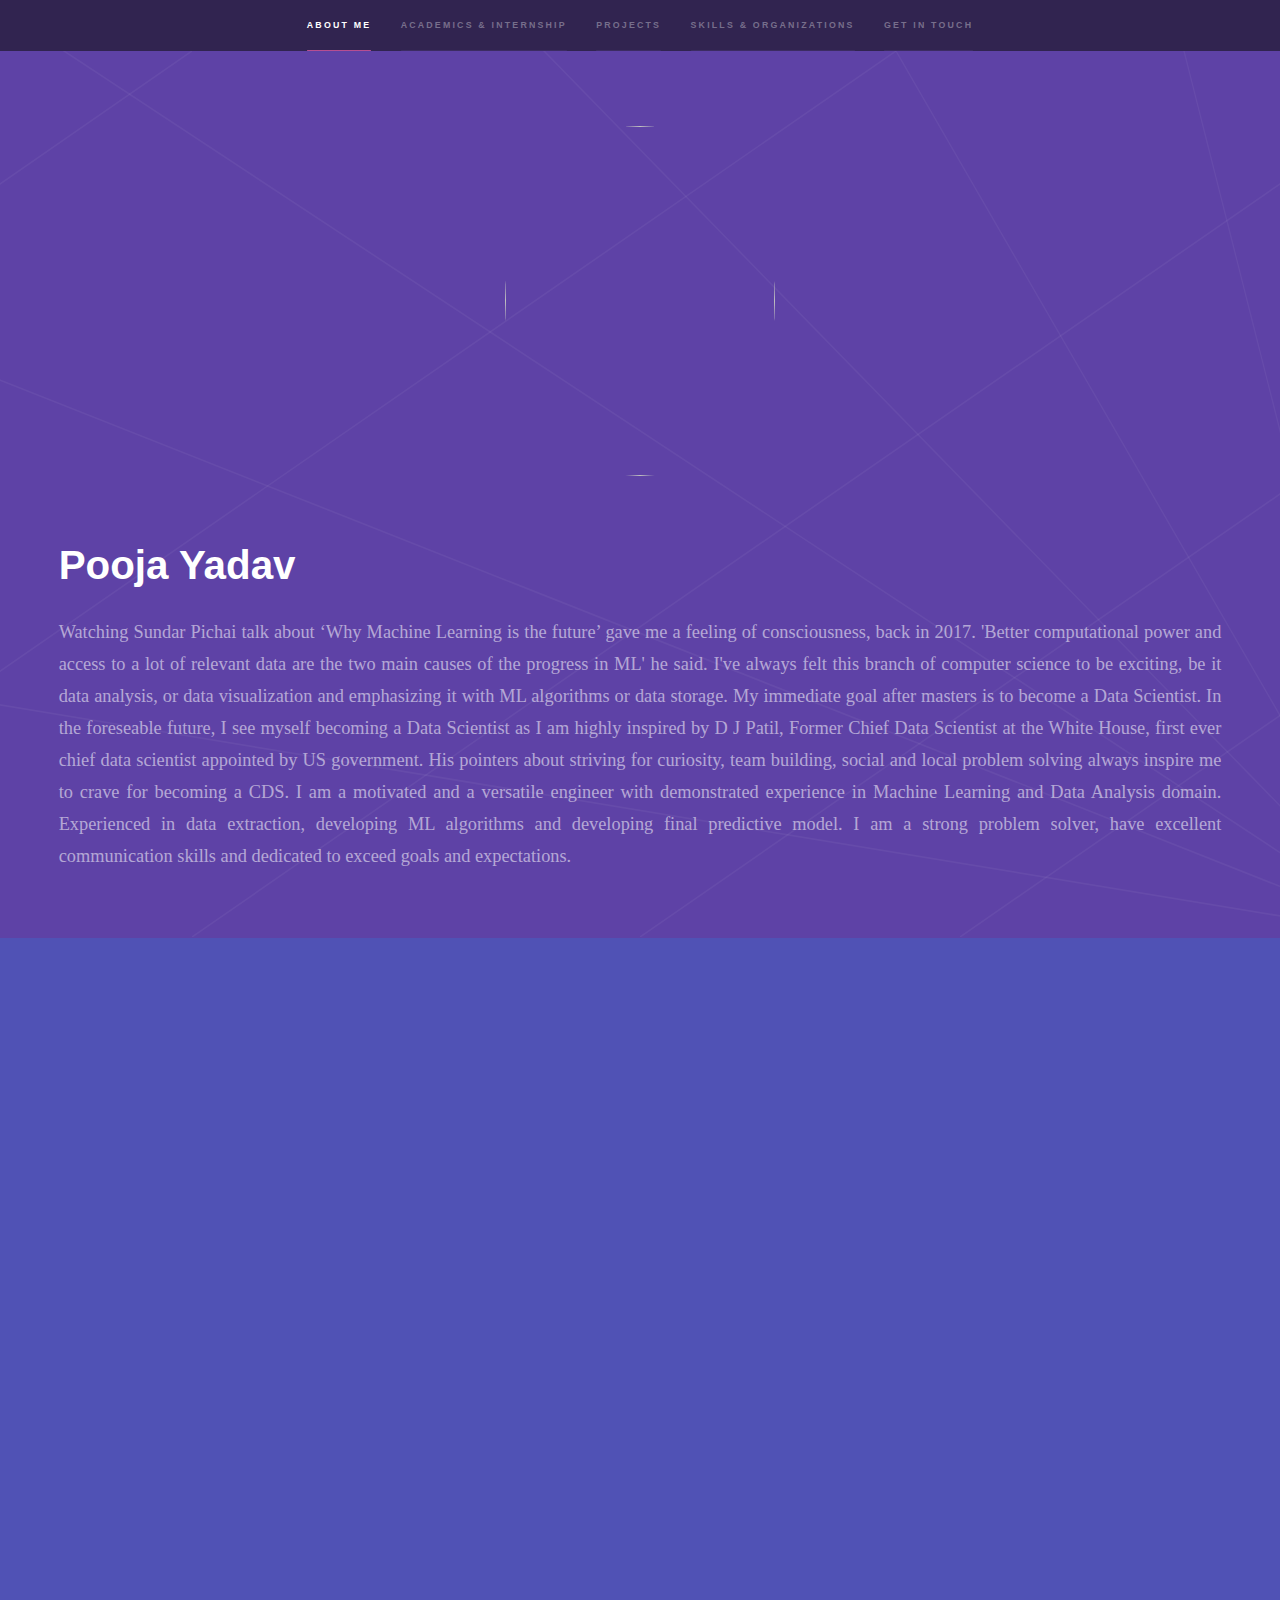
==== index.html @ a67efc8e "Google cloud addition" ====
<!DOCTYPE HTML>
<!--
	Hyperspace by HTML5 UP
	html5up.net | @ajlkn
	Free for personal and commercial use under the CCA 3.0 license (html5up.net/license)
-->
<html>
	<head>
		<title>Pooja Yadav</title>
		<meta charset="utf-8" />
		<meta name="viewport" content="width=device-width, initial-scale=1, user-scalable=no" />
		<link rel="stylesheet" href="assets/css/main.css" />
		<noscript><link rel="stylesheet" href="assets/css/noscript.css" /></noscript>
	</head>
	<body class="is-preload">

		<!-- Sidebar -->
			<section id="sidebar">
				<div class="inner">
					<nav>
						<ul>
							<li><a href="#intro">About Me</a></li>
							<li><a href="#one">Academics & Internship</a></li>
							<li><a href="#two">Projects</a></li>
							<li><a href="#three">Skills & Organizations</a></li>
							<li><a href="#four">Get in touch</a></li>
						</ul>
					</nav>
				</div>
			</section>

		<!-- Wrapper -->
			<div id="wrapper">

				<!-- Intro -->
					<section id="intro" class="wrapper style1 fullscreen fade-up">
						<IMG class="displayed" src="images/profile1.jpg" height="350" width="270">
						<div class="inner">
							<h1>Pooja Yadav</h1>
							<p style = "font-family:Times New Roman" align = "justify"> Watching Sundar Pichai talk about ‘Why Machine Learning is the future’ gave me a feeling of consciousness, back in 2017. 
								'Better computational power and access to a lot of relevant data are the two main causes of the progress in ML' he said.
								I've always felt this branch of computer science to be exciting, be it data analysis, or data visualization and emphasizing it with ML algorithms 
								or data storage. My immediate goal after masters is to become a Data Scientist. In the foreseable future, I see myself becoming a Data Scientist 
								as I am highly inspired by D J Patil, Former Chief Data Scientist at the White House, first ever chief data scientist appointed by US government. 
								His pointers about striving for curiosity, team building, social and local problem solving always inspire me to crave for becoming a CDS. 
								I am a motivated and a versatile engineer with demonstrated experience in Machine Learning and Data Analysis domain. 
								Experienced in data extraction, developing ML algorithms and developing final predictive model. 
								I am a strong problem solver, have excellent communication skills and dedicated to exceed goals and expectations. 
							</p>
						</div>
					</section>

				<!-- One -->
					<section id="one" class="wrapper style2 spotlights">
						<section>
							<!-- <a href="#" class="image"><img src="images/pic01.jpg" alt="" data-position="center center" /></a> -->
							<div class="content">
								<div class="inner">
									<h2>Academics</h2>
									<p>Academics not only helps us get new and better jobs but also brings out the positive potentials within us.</p>
									<h3>MASTER OF SCIENCE (MS)</h3>
									<p>San Diego State University, Computer Science<br>
									Aug 2023</p>
									<h4><u>Courses</u></h4>
									<p> Advanced Algorithms (CS-660), Machine Learning (CS-549), Big Data Analytics (CS-649) 
										Principles and Techniques of Data Science (CS-577), Advanced Object Oriented Programming (CS-635),
										Research (CS-797)
									</p>
									<h3>BACHELOR OF ENGINEERING (BE)</h3>
									<p>University of Mumbai, Computer Engineering<br>
										June 2019<br>
										</p>
										<h4><u>Courses</u></h4>
										<p> Data Structures & Algorithms, Operations Research, Data Mining and Warehousing, 
											Image Processing, Computer Organization & Architecture, Object Oriented Programming,
											Computer Graphics, Theory of computer Science, Database Management System, 
											Software Engineering, Computer Networks, Design and Analysis Algorithm 
										</p>
								</div>
							</div>
						</section>
						<section>
							<!-- <a href="#" class="image"><img src="images/pic02.jpg" alt="" data-position="top center" /></a> -->
							<div class="content">
								<div class="inner">
									<h2>Internships</h2>
									<p>Internships give the first hand exposure working in the real world. It allows us to implement skill, knowlegde and
										the theoretical practice learnt before. I beleive that it is a learning curve with little experience of the professional world.
										</p>
									<ul class="actions">
										<li><a href="generic.html" class="button">Learn more</a></li>
									</ul>
								</div>
							</div>
						</section>
						
					</section>

				<!-- Two -->
					<section id="two" class="wrapper style3 fade-up">
						<div class="inner">
							<h2>Projects</h2>
							<p>I am of the opinion that hands on coding or projects are the basic literacy in the digital world.
								It is really important for a programmer to understand and be able to work with the technology around him or her.
								I have been coding since my engineering and below are a few examples to demonstrate my knowlegde, creativity, math and confidence.
							</p>
							<div class="features">
								<section>
									<!-- <span class="icon solid major fa-code"></span> -->
									<h3>Ethio Hydro</h3>
									<p align = "justify">Developed a web application to analyse and monitor 67 million rows of rain and temperature Time Series geospatial data.
										Implemented parallel processing to speed up the data manipulation and cleaning process by 80%. Extracted location and visualized geospatial data.  
										Created bi-directional communication on a folium map using haversine distance to cut down the latitude-longitude search time by 20% and 
										deployed the application with docker container.
										Technologies used: Streamlit, Python, Pandas, NumPy, geoPy, AWS, Swifter, Pandarallel, Plotly, Altair Charts, and Folium
									</p>
									<ul class="actions">
										<li><a href="https://github.com/pooja97/ethio_hydro" class="button scrolly">Learn more</a></li>
									</ul>
									</section>
								
								<section>
									<!-- <span class="icon solid major fa-cog"></span> -->
									<h3>New York City Airbnb Rent prediction</h3>
									<p align = "justify">Worked with Airbnb historical data from Kaggle to predict it's rent in the NewYork city using Multiple Linear Regression with an accuracy of 55%,
										performed Exploratory Data Analysis using Pandas, NumPy, and Seaborn. Applied XGBoost to improve the model accuracy from 55% to 85% 
										Encoded different categorical data using one-hot encoding and treated missing values using mean imputation
										</p>
									<ul class="actions">
										<li><a href="https://github.com/pooja97/Airbnb" class="button scrolly">Learn more</a></li>
									</ul>
								</section>
								
								<section>
									<!-- <span class="icon solid major fa-desktop"></span> -->
									<h3>Titanic Survival Prediction</h3>
									<p align = "justify"> Explored the Titanic disaster dataset from Kaggle and applied Logistic Regression to predict the survival of the Titanic passengers
										performed Feature Selection, Exploratory Data Analysis, and mean imputation using Pandas and NumPy implemented one-hot encoding, K-fold cross-validation, and Hyperparameter Tuning improving the model accuracy from 62% to 77%
										</p>
									<ul class="actions">
										<li><a href="https://github.com/pooja97/titanic" class="button scrolly">Learn more</a></li>
									</ul>
								</section>
								<section>
									<!-- <span class="icon solid major fa-link"></span> -->
									<h3>Word Processor</h3>
									<p align = "justify">Implemented a Word Processor using Flyweight System design pattern in python3, 
									that given a unicode code point returns the Flyweight character object for the character and font</p>
									<ul class="actions">
										<li><a href="https://github.com/pooja97/Word_Processor" class="button scrolly">Learn more</a></li>
									</ul>
								</section>
								<section>
									<!-- <span class="icon major fa-gem"></span> -->
									<h3>In-Memory Database</h3>
									<p align = "justify">Explored how to implement In-Memory database in python3 using Command and Memento system design pattern which helped me understand
									   System design pattern in depth.
									</p>
									<ul class="actions">
										<li><a href="https://github.com/pooja97/in-memory-db" class="button scrolly">Learn more</a></li>
									</ul>
								</section>
								
							</div>
							<ul class="actions">
								<li><a href="https://github.com/pooja97?tab=repositories" class="button">Learn more</a></li>
							</ul>
						</div>
					</section>
				<!-- Three -->
					<section id="three" class="wrapper style2 spotlights">
						<section>
							<!-- <a href="#" class="image"><img src="images/pic02.jpg" alt="" data-position="top center" /></a> -->
							<div class="content">
								<div class="inner">
									<h2>Skills & Organizations</h2>
									<p>Skills are a important aspect of a person's career as they define your ability in your domain. In my opinion, with skills and 
										knowledge, socializing is also an important aspect. Throughout my academic career, I have joined a lot of labs and organizations 
										for improving my self confidence, public speaking and networking. Technical as well as Non- technical knowledge are important when 
										it comes to thriving in the society. Here are a few of my skills and the organizations that I have joined uptil now.
									</p>
										<ul class="actions">
										<li><a href="elements.html" class="button">Learn more</a></li>
									</ul>
								</div>
							</div>
						</section>
				<!-- Four -->
					<section id="four" class="wrapper style1 fade-up">
						<div class="inner">
							<h2>Get in touch</h2>
							<p>How about getting connected?
								<br>You can contact me anywhere on the links provided below.</br></p>
							<div class="split style1">
								
								<section>
									<ul class="contact">
										<li>
											<h3>Email</h3>
											<a href="mailto: poojayadav2124@gmail.com">poojayadav2124@gmail.com</a><br>
											<a href="mailto: pyadav5723@sdsu.edu">pyadav5723@sdsu.edu</a>
										</li>
										<li>
											<h3>Phone</h3>
											<a href="tel:+1-858-833-8979">+1(858) 833-8979</a><br>
										</li>
										<li>
											<h3>Social</h3>
											<ul class="icons">
												<li><a href="https://github.com/pooja97" class="icon brands fa-github"><span class="label">GitHub</span></a></li>
												<li><a href="https://www.instagram.com/__poooja.___/" class="icon brands fa-instagram"><span class="label">Instagram</span></a></li>
												<li><a href="https://www.linkedin.com/in/poojayadav20/" class="icon brands fa-linkedin-in"><span class="label">LinkedIn</span></a></li>
											</ul>
										</li>
									</ul>
								</section>
							</div>
						</div>
					</section>

			</div>

		<!-- Footer -->
			<footer id="footer" class="wrapper style1-alt">
				<div class="inner">
					<ul class="menu">
						<li>&copy; Pooja Yadav</li><li>2023</li>
					</ul>
				</div>
			</footer>

		<!-- Scripts -->
			<script src="assets/js/jquery.min.js"></script>
			<script src="assets/js/jquery.scrollex.min.js"></script>
			<script src="assets/js/jquery.scrolly.min.js"></script>
			<script src="assets/js/browser.min.js"></script>
			<script src="assets/js/breakpoints.min.js"></script>
			<script src="assets/js/util.js"></script>
			<script src="assets/js/main.js"></script>

	</body>
</html>
---- assets/css/main.css ----
@import url(fontawesome-all.min.css);



html, body, div, span, applet, object,
iframe, h1, h2, h3, h4, h5, h6, p, blockquote,
pre, a, abbr, acronym, address, big, cite,
code, del, dfn, em, img, ins, kbd, q, s, samp,
small, strike, strong, sub, sup, tt, var, b,
u, i, center, dl, dt, dd, ol, ul, li, fieldset,
form, label, legend, table, caption, tbody,
tfoot, thead, tr, th, td, article, aside,
canvas, details, embed, figure, figcaption,
footer, header, hgroup, menu, nav, output, ruby,
section, summary, time, mark, audio, video {
	margin: 0;
	padding: 0;
	border: 0;
	font-size: 100%;
	font: inherit;
	vertical-align: baseline;}

article, aside, details, figcaption, figure,
footer, header, hgroup, menu, nav, section {
	display: block;}

body {
	line-height: 1;
}

ol, ul {
	list-style: none;
}

blockquote, q {
	quotes: none;
}

	blockquote:before, blockquote:after, q:before, q:after {
		content: '';
		content: none;
	}

table {
	border-collapse: collapse;
	border-spacing: 0;
}

body {
	-webkit-text-size-adjust: none;
}

mark {
	background-color: transparent;
	color: inherit;
}

input::-moz-focus-inner {
	border: 0;
	padding: 0;
}

input, select, textarea {
	-moz-appearance: none;
	-webkit-appearance: none;
	-ms-appearance: none;
	appearance: none;
}

/* Basic */

	@-ms-viewport {
		width: device-width;
	}

	body {
		-ms-overflow-style: scrollbar;
	}

	@media screen and (max-width: 480px) {

		html, body {
			min-width: 320px;
		}

	}

	html {
		box-sizing: border-box;
	}

	*, *:before, *:after {
		box-sizing: inherit;
	}

	body {
		background: #312450;
	}

		body.is-preload *, body.is-preload *:before, body.is-preload *:after {
			-moz-animation: none !important;
			-webkit-animation: none !important;
			-ms-animation: none !important;
			animation: none !important;
			-moz-transition: none !important;
			-webkit-transition: none !important;
			-ms-transition: none !important;
			transition: none !important;
		}

/* Type */

	body, input, select, textarea {
		color: rgba(255, 255, 255, 0.55);
		font-family: Arial, Helvetica, sans-serif;
		font-size: 16.5pt;
		font-weight: normal;
		line-height: 1.75;
	}

		@media screen and (max-width: 1680px) {

			body, input, select, textarea {
				font-size: 12pt;
			}

		}

		@media screen and (max-width: 1280px) {

			body, input, select, textarea {
				font-size: 11pt;
			}

		}

		@media screen and (max-width: 360px) {

			body, input, select, textarea {
				font-size: 11pt;
			}

		}

	a {
		-moz-transition: color 0.2s ease, border-bottom-color 0.2s ease;
		-webkit-transition: color 0.2s ease, border-bottom-color 0.2s ease;
		-ms-transition: color 0.2s ease, border-bottom-color 0.2s ease;
		transition: color 0.2s ease, border-bottom-color 0.2s ease;
		border-bottom: dotted 1px rgba(255, 255, 255, 0.35);
		color: inherit;
		text-decoration: none;
	}

		a:hover {
			border-bottom-color: transparent;
			color: #ffffff;
		}

	strong, b {
		color: #ffffff;
		font-weight: bold;
	}

	em, i {
		font-style: italic;
	}

	p {
		margin: 0 0 2em 0;
	}

	h1, h2, h3, h4, h5, h6 {
		color: #ffffff;
		font-weight: bold;
		line-height: 1.5;
		margin: 0 0 0.5em 0;
	}

		h1 a, h2 a, h3 a, h4 a, h5 a, h6 a {
			color: inherit;
			text-decoration: none;
		}

	h1 {
		font-size: 2.75em;
	}

		h1.major {
			margin: 0 0 1.3em 0;
			position: relative;
			padding-bottom: 0.35em;
		}

			h1.major:after {
				background-image: -moz-linear-gradient(to right, #5e42a653, #b74e91);
				background-image: -webkit-linear-gradient(to right, #5e42a653, #b74e91);
				background-image: -ms-linear-gradient(to right, #5e42a653, #b74e91);
				background-image: linear-gradient(to right, #5e42a653, #b74e91);
				-moz-transition: max-width 0.2s ease;
				-webkit-transition: max-width 0.2s ease;
				-ms-transition: max-width 0.2s ease;
				transition: max-width 0.2s ease;
				border-radius: 0.2em;
				bottom: 0;
				content: '';
				height: 0.05em;
				position: absolute;
				right: 0;
				width: 100%;
			}

	h2 {
		font-size: 1.75em;
	}

	h3 {
		font-size: 1.1em;
	}

	h4 {
		font-size: 1em;
	}

	h5 {
		font-size: 0.8em;
	}

	h6 {
		font-size: 0.6em;
	}

	@media screen and (max-width: 736px) {

		h1 {
			font-size: 2em;
		}

		h2 {
			font-size: 1.25em;
		}

		h3 {
			font-size: 1em;
		}

		h4 {
			font-size: 0.8em;
		}

		h5 {
			font-size: 0.6em;
		}

		h6 {
			font-size: 0.6em;
		}

	}

	sub {
		font-size: 0.8em;
		position: relative;
		top: 0.5em;
	}

	sup {
		font-size: 0.8em;
		position: relative;
		top: -0.5em;
	}

	blockquote {
		border-left: solid 4px rgba(255, 255, 255, 0.15);
		font-style: italic;
		margin: 0 0 2em 0;
		padding: 0.5em 0 0.5em 2em;
	}

	code {
		background: rgba(255, 255, 255, 0.05);
		border-radius: 0.25em;
		border: solid 1px rgba(255, 255, 255, 0.15);
		font-family: "Courier New", monospace;
		font-size: 0.9em;
		margin: 0 0.25em;
		padding: 0.25em 0.65em;
	}

	pre {
		-webkit-overflow-scrolling: touch;
		font-family: "Courier New", monospace;
		font-size: 0.9em;
		margin: 0 0 2em 0;
	}

		pre code {
			display: block;
			line-height: 1.75em;
			padding: 1em 1.5em;
			overflow-x: auto;
		}

	hr {
		border: 0;
		border-bottom: solid 1px rgba(255, 255, 255, 0.15);
		margin: 2em 0;
	}

		hr.major {
			margin: 3em 0;
		}

	.align-left {
		text-align: left;
	}

	.align-center {
		text-align: center;
	}

	.align-right {
		text-align: right;
	}

/* Row */

	.row {
		display: flex;
		flex-wrap: wrap;
		box-sizing: border-box;
		align-items: stretch;
	}

		.row > * {
			box-sizing: border-box;
		}

		.row.gtr-uniform > * > :last-child {
			margin-bottom: 0;
		}

		.row.aln-left {
			justify-content: flex-start;
		}

		.row.aln-center {
			justify-content: center;
		}

		.row.aln-right {
			justify-content: flex-end;
		}

		.row.aln-top {
			align-items: flex-start;
		}

		.row.aln-middle {
			align-items: center;
		}

		.row.aln-bottom {
			align-items: flex-end;
		}

		.row > .imp {
			order: -1;
		}

		.row > .col-1 {
			width: 8.33333%;
		}

		.row > .off-1 {
			margin-left: 8.33333%;
		}

		.row > .col-2 {
			width: 16.66667%;
		}

		.row > .off-2 {
			margin-left: 16.66667%;
		}

		.row > .col-3 {
			width: 25%;
		}

		.row > .off-3 {
			margin-left: 25%;
		}

		.row > .col-4 {
			width: 33.33333%;
		}

		.row > .off-4 {
			margin-left: 33.33333%;
		}

		.row > .col-5 {
			width: 41.66667%;
		}

		.row > .off-5 {
			margin-left: 41.66667%;
		}

		.row > .col-6 {
			width: 50%;
		}

		.row > .off-6 {
			margin-left: 50%;
		}

		.row > .col-7 {
			width: 58.33333%;
		}

		.row > .off-7 {
			margin-left: 58.33333%;
		}

		.row > .col-8 {
			width: 66.66667%;
		}

		.row > .off-8 {
			margin-left: 66.66667%;
		}

		.row > .col-9 {
			width: 75%;
		}

		.row > .off-9 {
			margin-left: 75%;
		}

		.row > .col-10 {
			width: 83.33333%;
		}

		.row > .off-10 {
			margin-left: 83.33333%;
		}

		.row > .col-11 {
			width: 91.66667%;
		}

		.row > .off-11 {
			margin-left: 91.66667%;
		}

		.row > .col-12 {
			width: 100%;
		}

		.row > .off-12 {
			margin-left: 100%;
		}

		.row.gtr-0 {
			margin-top: 0;
			margin-left: 0em;
		}

			.row.gtr-0 > * {
				padding: 0 0 0 0em;
			}

			.row.gtr-0.gtr-uniform {
				margin-top: 0em;
			}

				.row.gtr-0.gtr-uniform > * {
					padding-top: 0em;
				}

		.row.gtr-25 {
			margin-top: 0;
			margin-left: -0.375em;
		}

			.row.gtr-25 > * {
				padding: 0 0 0 0.375em;
			}

			.row.gtr-25.gtr-uniform {
				margin-top: -0.375em;
			}

				.row.gtr-25.gtr-uniform > * {
					padding-top: 0.375em;
				}

		.row.gtr-50 {
			margin-top: 0;
			margin-left: -0.75em;
		}

			.row.gtr-50 > * {
				padding: 0 0 0 0.75em;
			}

			.row.gtr-50.gtr-uniform {
				margin-top: -0.75em;
			}

				.row.gtr-50.gtr-uniform > * {
					padding-top: 0.75em;
				}

		.row {
			margin-top: 0;
			margin-left: -1.5em;
		}

			.row > * {
				padding: 0 0 0 1.5em;
			}

			.row.gtr-uniform {
				margin-top: -1.5em;
			}

				.row.gtr-uniform > * {
					padding-top: 1.5em;
				}

		.row.gtr-150 {
			margin-top: 0;
			margin-left: -2.25em;
		}

			.row.gtr-150 > * {
				padding: 0 0 0 2.25em;
			}

			.row.gtr-150.gtr-uniform {
				margin-top: -2.25em;
			}

				.row.gtr-150.gtr-uniform > * {
					padding-top: 2.25em;
				}

		.row.gtr-200 {
			margin-top: 0;
			margin-left: -3em;
		}

			.row.gtr-200 > * {
				padding: 0 0 0 3em;
			}

			.row.gtr-200.gtr-uniform {
				margin-top: -3em;
			}

				.row.gtr-200.gtr-uniform > * {
					padding-top: 3em;
				}

		@media screen and (max-width: 1680px) {

			.row {
				display: flex;
				flex-wrap: wrap;
				box-sizing: border-box;
				align-items: stretch;
			}

				.row > * {
					box-sizing: border-box;
				}

				.row.gtr-uniform > * > :last-child {
					margin-bottom: 0;
				}

				.row.aln-left {
					justify-content: flex-start;
				}

				.row.aln-center {
					justify-content: center;
				}

				.row.aln-right {
					justify-content: flex-end;
				}

				.row.aln-top {
					align-items: flex-start;
				}

				.row.aln-middle {
					align-items: center;
				}

				.row.aln-bottom {
					align-items: flex-end;
				}

				.row > .imp-xlarge {
					order: -1;
				}

				.row > .col-1-xlarge {
					width: 8.33333%;
				}

				.row > .off-1-xlarge {
					margin-left: 8.33333%;
				}

				.row > .col-2-xlarge {
					width: 16.66667%;
				}

				.row > .off-2-xlarge {
					margin-left: 16.66667%;
				}

				.row > .col-3-xlarge {
					width: 25%;
				}

				.row > .off-3-xlarge {
					margin-left: 25%;
				}

				.row > .col-4-xlarge {
					width: 33.33333%;
				}

				.row > .off-4-xlarge {
					margin-left: 33.33333%;
				}

				.row > .col-5-xlarge {
					width: 41.66667%;
				}

				.row > .off-5-xlarge {
					margin-left: 41.66667%;
				}

				.row > .col-6-xlarge {
					width: 50%;
				}

				.row > .off-6-xlarge {
					margin-left: 50%;
				}

				.row > .col-7-xlarge {
					width: 58.33333%;
				}

				.row > .off-7-xlarge {
					margin-left: 58.33333%;
				}

				.row > .col-8-xlarge {
					width: 66.66667%;
				}

				.row > .off-8-xlarge {
					margin-left: 66.66667%;
				}

				.row > .col-9-xlarge {
					width: 75%;
				}

				.row > .off-9-xlarge {
					margin-left: 75%;
				}

				.row > .col-10-xlarge {
					width: 83.33333%;
				}

				.row > .off-10-xlarge {
					margin-left: 83.33333%;
				}

				.row > .col-11-xlarge {
					width: 91.66667%;
				}

				.row > .off-11-xlarge {
					margin-left: 91.66667%;
				}

				.row > .col-12-xlarge {
					width: 100%;
				}

				.row > .off-12-xlarge {
					margin-left: 100%;
				}

				.row.gtr-0 {
					margin-top: 0;
					margin-left: 0em;
				}

					.row.gtr-0 > * {
						padding: 0 0 0 0em;
					}

					.row.gtr-0.gtr-uniform {
						margin-top: 0em;
					}

						.row.gtr-0.gtr-uniform > * {
							padding-top: 0em;
						}

				.row.gtr-25 {
					margin-top: 0;
					margin-left: -0.375em;
				}

					.row.gtr-25 > * {
						padding: 0 0 0 0.375em;
					}

					.row.gtr-25.gtr-uniform {
						margin-top: -0.375em;
					}

						.row.gtr-25.gtr-uniform > * {
							padding-top: 0.375em;
						}

				.row.gtr-50 {
					margin-top: 0;
					margin-left: -0.75em;
				}

					.row.gtr-50 > * {
						padding: 0 0 0 0.75em;
					}

					.row.gtr-50.gtr-uniform {
						margin-top: -0.75em;
					}

						.row.gtr-50.gtr-uniform > * {
							padding-top: 0.75em;
						}

				.row {
					margin-top: 0;
					margin-left: -1.5em;
				}

					.row > * {
						padding: 0 0 0 1.5em;
					}

					.row.gtr-uniform {
						margin-top: -1.5em;
					}

						.row.gtr-uniform > * {
							padding-top: 1.5em;
						}

				.row.gtr-150 {
					margin-top: 0;
					margin-left: -2.25em;
				}

					.row.gtr-150 > * {
						padding: 0 0 0 2.25em;
					}

					.row.gtr-150.gtr-uniform {
						margin-top: -2.25em;
					}

						.row.gtr-150.gtr-uniform > * {
							padding-top: 2.25em;
						}

				.row.gtr-200 {
					margin-top: 0;
					margin-left: -3em;
				}

					.row.gtr-200 > * {
						padding: 0 0 0 3em;
					}

					.row.gtr-200.gtr-uniform {
						margin-top: -3em;
					}

						.row.gtr-200.gtr-uniform > * {
							padding-top: 3em;
						}

		}

		@media screen and (max-width: 1280px) {

			.row {
				display: flex;
				flex-wrap: wrap;
				box-sizing: border-box;
				align-items: stretch;
			}

				.row > * {
					box-sizing: border-box;
				}

				.row.gtr-uniform > * > :last-child {
					margin-bottom: 0;
				}

				.row.aln-left {
					justify-content: flex-start;
				}

				.row.aln-center {
					justify-content: center;
				}

				.row.aln-right {
					justify-content: flex-end;
				}

				.row.aln-top {
					align-items: flex-start;
				}

				.row.aln-middle {
					align-items: center;
				}

				.row.aln-bottom {
					align-items: flex-end;
				}

				.row > .imp-large {
					order: -1;
				}

				.row > .col-1-large {
					width: 8.33333%;
				}

				.row > .off-1-large {
					margin-left: 8.33333%;
				}

				.row > .col-2-large {
					width: 16.66667%;
				}

				.row > .off-2-large {
					margin-left: 16.66667%;
				}

				.row > .col-3-large {
					width: 25%;
				}

				.row > .off-3-large {
					margin-left: 25%;
				}

				.row > .col-4-large {
					width: 33.33333%;
				}

				.row > .off-4-large {
					margin-left: 33.33333%;
				}

				.row > .col-5-large {
					width: 41.66667%;
				}

				.row > .off-5-large {
					margin-left: 41.66667%;
				}

				.row > .col-6-large {
					width: 50%;
				}

				.row > .off-6-large {
					margin-left: 50%;
				}

				.row > .col-7-large {
					width: 58.33333%;
				}

				.row > .off-7-large {
					margin-left: 58.33333%;
				}

				.row > .col-8-large {
					width: 66.66667%;
				}

				.row > .off-8-large {
					margin-left: 66.66667%;
				}

				.row > .col-9-large {
					width: 75%;
				}

				.row > .off-9-large {
					margin-left: 75%;
				}

				.row > .col-10-large {
					width: 83.33333%;
				}

				.row > .off-10-large {
					margin-left: 83.33333%;
				}

				.row > .col-11-large {
					width: 91.66667%;
				}

				.row > .off-11-large {
					margin-left: 91.66667%;
				}

				.row > .col-12-large {
					width: 100%;
				}

				.row > .off-12-large {
					margin-left: 100%;
				}

				.row.gtr-0 {
					margin-top: 0;
					margin-left: 0em;
				}

					.row.gtr-0 > * {
						padding: 0 0 0 0em;
					}

					.row.gtr-0.gtr-uniform {
						margin-top: 0em;
					}

						.row.gtr-0.gtr-uniform > * {
							padding-top: 0em;
						}

				.row.gtr-25 {
					margin-top: 0;
					margin-left: -0.375em;
				}

					.row.gtr-25 > * {
						padding: 0 0 0 0.375em;
					}

					.row.gtr-25.gtr-uniform {
						margin-top: -0.375em;
					}

						.row.gtr-25.gtr-uniform > * {
							padding-top: 0.375em;
						}

				.row.gtr-50 {
					margin-top: 0;
					margin-left: -0.75em;
				}

					.row.gtr-50 > * {
						padding: 0 0 0 0.75em;
					}

					.row.gtr-50.gtr-uniform {
						margin-top: -0.75em;
					}

						.row.gtr-50.gtr-uniform > * {
							padding-top: 0.75em;
						}

				.row {
					margin-top: 0;
					margin-left: -1.5em;
				}

					.row > * {
						padding: 0 0 0 1.5em;
					}

					.row.gtr-uniform {
						margin-top: -1.5em;
					}

						.row.gtr-uniform > * {
							padding-top: 1.5em;
						}

				.row.gtr-150 {
					margin-top: 0;
					margin-left: -2.25em;
				}

					.row.gtr-150 > * {
						padding: 0 0 0 2.25em;
					}

					.row.gtr-150.gtr-uniform {
						margin-top: -2.25em;
					}

						.row.gtr-150.gtr-uniform > * {
							padding-top: 2.25em;
						}

				.row.gtr-200 {
					margin-top: 0;
					margin-left: -3em;
				}

					.row.gtr-200 > * {
						padding: 0 0 0 3em;
					}

					.row.gtr-200.gtr-uniform {
						margin-top: -3em;
					}

						.row.gtr-200.gtr-uniform > * {
							padding-top: 3em;
						}

		}

		@media screen and (max-width: 980px) {

			.row {
				display: flex;
				flex-wrap: wrap;
				box-sizing: border-box;
				align-items: stretch;
			}

				.row > * {
					box-sizing: border-box;
				}

				.row.gtr-uniform > * > :last-child {
					margin-bottom: 0;
				}

				.row.aln-left {
					justify-content: flex-start;
				}

				.row.aln-center {
					justify-content: center;
				}

				.row.aln-right {
					justify-content: flex-end;
				}

				.row.aln-top {
					align-items: flex-start;
				}

				.row.aln-middle {
					align-items: center;
				}

				.row.aln-bottom {
					align-items: flex-end;
				}

				.row > .imp-medium {
					order: -1;
				}

				.row > .col-1-medium {
					width: 8.33333%;
				}

				.row > .off-1-medium {
					margin-left: 8.33333%;
				}

				.row > .col-2-medium {
					width: 16.66667%;
				}

				.row > .off-2-medium {
					margin-left: 16.66667%;
				}

				.row > .col-3-medium {
					width: 25%;
				}

				.row > .off-3-medium {
					margin-left: 25%;
				}

				.row > .col-4-medium {
					width: 33.33333%;
				}

				.row > .off-4-medium {
					margin-left: 33.33333%;
				}

				.row > .col-5-medium {
					width: 41.66667%;
				}

				.row > .off-5-medium {
					margin-left: 41.66667%;
				}

				.row > .col-6-medium {
					width: 50%;
				}

				.row > .off-6-medium {
					margin-left: 50%;
				}

				.row > .col-7-medium {
					width: 58.33333%;
				}

				.row > .off-7-medium {
					margin-left: 58.33333%;
				}

				.row > .col-8-medium {
					width: 66.66667%;
				}

				.row > .off-8-medium {
					margin-left: 66.66667%;
				}

				.row > .col-9-medium {
					width: 75%;
				}

				.row > .off-9-medium {
					margin-left: 75%;
				}

				.row > .col-10-medium {
					width: 83.33333%;
				}

				.row > .off-10-medium {
					margin-left: 83.33333%;
				}

				.row > .col-11-medium {
					width: 91.66667%;
				}

				.row > .off-11-medium {
					margin-left: 91.66667%;
				}

				.row > .col-12-medium {
					width: 100%;
				}

				.row > .off-12-medium {
					margin-left: 100%;
				}

				.row.gtr-0 {
					margin-top: 0;
					margin-left: 0em;
				}

					.row.gtr-0 > * {
						padding: 0 0 0 0em;
					}

					.row.gtr-0.gtr-uniform {
						margin-top: 0em;
					}

						.row.gtr-0.gtr-uniform > * {
							padding-top: 0em;
						}

				.row.gtr-25 {
					margin-top: 0;
					margin-left: -0.375em;
				}

					.row.gtr-25 > * {
						padding: 0 0 0 0.375em;
					}

					.row.gtr-25.gtr-uniform {
						margin-top: -0.375em;
					}

						.row.gtr-25.gtr-uniform > * {
							padding-top: 0.375em;
						}

				.row.gtr-50 {
					margin-top: 0;
					margin-left: -0.75em;
				}

					.row.gtr-50 > * {
						padding: 0 0 0 0.75em;
					}

					.row.gtr-50.gtr-uniform {
						margin-top: -0.75em;
					}

						.row.gtr-50.gtr-uniform > * {
							padding-top: 0.75em;
						}

				.row {
					margin-top: 0;
					margin-left: -1.5em;
				}

					.row > * {
						padding: 0 0 0 1.5em;
					}

					.row.gtr-uniform {
						margin-top: -1.5em;
					}

						.row.gtr-uniform > * {
							padding-top: 1.5em;
						}

				.row.gtr-150 {
					margin-top: 0;
					margin-left: -2.25em;
				}

					.row.gtr-150 > * {
						padding: 0 0 0 2.25em;
					}

					.row.gtr-150.gtr-uniform {
						margin-top: -2.25em;
					}

						.row.gtr-150.gtr-uniform > * {
							padding-top: 2.25em;
						}

				.row.gtr-200 {
					margin-top: 0;
					margin-left: -3em;
				}

					.row.gtr-200 > * {
						padding: 0 0 0 3em;
					}

					.row.gtr-200.gtr-uniform {
						margin-top: -3em;
					}

						.row.gtr-200.gtr-uniform > * {
							padding-top: 3em;
						}

		}

		@media screen and (max-width: 736px) {

			.row {
				display: flex;
				flex-wrap: wrap;
				box-sizing: border-box;
				align-items: stretch;
			}

				.row > * {
					box-sizing: border-box;
				}

				.row.gtr-uniform > * > :last-child {
					margin-bottom: 0;
				}

				.row.aln-left {
					justify-content: flex-start;
				}

				.row.aln-center {
					justify-content: center;
				}

				.row.aln-right {
					justify-content: flex-end;
				}

				.row.aln-top {
					align-items: flex-start;
				}

				.row.aln-middle {
					align-items: center;
				}

				.row.aln-bottom {
					align-items: flex-end;
				}

				.row > .imp-small {
					order: -1;
				}

				.row > .col-1-small {
					width: 8.33333%;
				}

				.row > .off-1-small {
					margin-left: 8.33333%;
				}

				.row > .col-2-small {
					width: 16.66667%;
				}

				.row > .off-2-small {
					margin-left: 16.66667%;
				}

				.row > .col-3-small {
					width: 25%;
				}

				.row > .off-3-small {
					margin-left: 25%;
				}

				.row > .col-4-small {
					width: 33.33333%;
				}

				.row > .off-4-small {
					margin-left: 33.33333%;
				}

				.row > .col-5-small {
					width: 41.66667%;
				}

				.row > .off-5-small {
					margin-left: 41.66667%;
				}

				.row > .col-6-small {
					width: 50%;
				}

				.row > .off-6-small {
					margin-left: 50%;
				}

				.row > .col-7-small {
					width: 58.33333%;
				}

				.row > .off-7-small {
					margin-left: 58.33333%;
				}

				.row > .col-8-small {
					width: 66.66667%;
				}

				.row > .off-8-small {
					margin-left: 66.66667%;
				}

				.row > .col-9-small {
					width: 75%;
				}

				.row > .off-9-small {
					margin-left: 75%;
				}

				.row > .col-10-small {
					width: 83.33333%;
				}

				.row > .off-10-small {
					margin-left: 83.33333%;
				}

				.row > .col-11-small {
					width: 91.66667%;
				}

				.row > .off-11-small {
					margin-left: 91.66667%;
				}

				.row > .col-12-small {
					width: 100%;
				}

				.row > .off-12-small {
					margin-left: 100%;
				}

				.row.gtr-0 {
					margin-top: 0;
					margin-left: 0em;
				}

					.row.gtr-0 > * {
						padding: 0 0 0 0em;
					}

					.row.gtr-0.gtr-uniform {
						margin-top: 0em;
					}

						.row.gtr-0.gtr-uniform > * {
							padding-top: 0em;
						}

				.row.gtr-25 {
					margin-top: 0;
					margin-left: -0.375em;
				}

					.row.gtr-25 > * {
						padding: 0 0 0 0.375em;
					}

					.row.gtr-25.gtr-uniform {
						margin-top: -0.375em;
					}

						.row.gtr-25.gtr-uniform > * {
							padding-top: 0.375em;
						}

				.row.gtr-50 {
					margin-top: 0;
					margin-left: -0.75em;
				}

					.row.gtr-50 > * {
						padding: 0 0 0 0.75em;
					}

					.row.gtr-50.gtr-uniform {
						margin-top: -0.75em;
					}

						.row.gtr-50.gtr-uniform > * {
							padding-top: 0.75em;
						}

				.row {
					margin-top: 0;
					margin-left: -1.5em;
				}

					.row > * {
						padding: 0 0 0 1.5em;
					}

					.row.gtr-uniform {
						margin-top: -1.5em;
					}

						.row.gtr-uniform > * {
							padding-top: 1.5em;
						}

				.row.gtr-150 {
					margin-top: 0;
					margin-left: -2.25em;
				}

					.row.gtr-150 > * {
						padding: 0 0 0 2.25em;
					}

					.row.gtr-150.gtr-uniform {
						margin-top: -2.25em;
					}

						.row.gtr-150.gtr-uniform > * {
							padding-top: 2.25em;
						}

				.row.gtr-200 {
					margin-top: 0;
					margin-left: -3em;
				}

					.row.gtr-200 > * {
						padding: 0 0 0 3em;
					}

					.row.gtr-200.gtr-uniform {
						margin-top: -3em;
					}

						.row.gtr-200.gtr-uniform > * {
							padding-top: 3em;
						}

		}

		@media screen and (max-width: 480px) {

			.row {
				display: flex;
				flex-wrap: wrap;
				box-sizing: border-box;
				align-items: stretch;
			}

				.row > * {
					box-sizing: border-box;
				}

				.row.gtr-uniform > * > :last-child {
					margin-bottom: 0;
				}

				.row.aln-left {
					justify-content: flex-start;
				}

				.row.aln-center {
					justify-content: center;
				}

				.row.aln-right {
					justify-content: flex-end;
				}

				.row.aln-top {
					align-items: flex-start;
				}

				.row.aln-middle {
					align-items: center;
				}

				.row.aln-bottom {
					align-items: flex-end;
				}

				.row > .imp-xsmall {
					order: -1;
				}

				.row > .col-1-xsmall {
					width: 8.33333%;
				}

				.row > .off-1-xsmall {
					margin-left: 8.33333%;
				}

				.row > .col-2-xsmall {
					width: 16.66667%;
				}

				.row > .off-2-xsmall {
					margin-left: 16.66667%;
				}

				.row > .col-3-xsmall {
					width: 25%;
				}

				.row > .off-3-xsmall {
					margin-left: 25%;
				}

				.row > .col-4-xsmall {
					width: 33.33333%;
				}

				.row > .off-4-xsmall {
					margin-left: 33.33333%;
				}

				.row > .col-5-xsmall {
					width: 41.66667%;
				}

				.row > .off-5-xsmall {
					margin-left: 41.66667%;
				}

				.row > .col-6-xsmall {
					width: 50%;
				}

				.row > .off-6-xsmall {
					margin-left: 50%;
				}

				.row > .col-7-xsmall {
					width: 58.33333%;
				}

				.row > .off-7-xsmall {
					margin-left: 58.33333%;
				}

				.row > .col-8-xsmall {
					width: 66.66667%;
				}

				.row > .off-8-xsmall {
					margin-left: 66.66667%;
				}

				.row > .col-9-xsmall {
					width: 75%;
				}

				.row > .off-9-xsmall {
					margin-left: 75%;
				}

				.row > .col-10-xsmall {
					width: 83.33333%;
				}

				.row > .off-10-xsmall {
					margin-left: 83.33333%;
				}

				.row > .col-11-xsmall {
					width: 91.66667%;
				}

				.row > .off-11-xsmall {
					margin-left: 91.66667%;
				}

				.row > .col-12-xsmall {
					width: 100%;
				}

				.row > .off-12-xsmall {
					margin-left: 100%;
				}

				.row.gtr-0 {
					margin-top: 0;
					margin-left: 0em;
				}

					.row.gtr-0 > * {
						padding: 0 0 0 0em;
					}

					.row.gtr-0.gtr-uniform {
						margin-top: 0em;
					}

						.row.gtr-0.gtr-uniform > * {
							padding-top: 0em;
						}

				.row.gtr-25 {
					margin-top: 0;
					margin-left: -0.375em;
				}

					.row.gtr-25 > * {
						padding: 0 0 0 0.375em;
					}

					.row.gtr-25.gtr-uniform {
						margin-top: -0.375em;
					}

						.row.gtr-25.gtr-uniform > * {
							padding-top: 0.375em;
						}

				.row.gtr-50 {
					margin-top: 0;
					margin-left: -0.75em;
				}

					.row.gtr-50 > * {
						padding: 0 0 0 0.75em;
					}

					.row.gtr-50.gtr-uniform {
						margin-top: -0.75em;
					}

						.row.gtr-50.gtr-uniform > * {
							padding-top: 0.75em;
						}

				.row {
					margin-top: 0;
					margin-left: -1.5em;
				}

					.row > * {
						padding: 0 0 0 1.5em;
					}

					.row.gtr-uniform {
						margin-top: -1.5em;
					}

						.row.gtr-uniform > * {
							padding-top: 1.5em;
						}

				.row.gtr-150 {
					margin-top: 0;
					margin-left: -2.25em;
				}

					.row.gtr-150 > * {
						padding: 0 0 0 2.25em;
					}

					.row.gtr-150.gtr-uniform {
						margin-top: -2.25em;
					}

						.row.gtr-150.gtr-uniform > * {
							padding-top: 2.25em;
						}

				.row.gtr-200 {
					margin-top: 0;
					margin-left: -3em;
				}

					.row.gtr-200 > * {
						padding: 0 0 0 3em;
					}

					.row.gtr-200.gtr-uniform {
						margin-top: -3em;
					}

						.row.gtr-200.gtr-uniform > * {
							padding-top: 3em;
						}

		}

/* Box */

	.box {
		border-radius: 0.25em;
		border: solid 1px rgba(255, 255, 255, 0.15);
		margin-bottom: 2em;
		padding: 1.5em;
	}

		.box > :last-child,
		.box > :last-child > :last-child,
		.box > :last-child > :last-child > :last-child {
			margin-bottom: 0;
		}

		.box.alt {
			border: 0;
			border-radius: 0;
			padding: 0;
		}

/* Button */

	input[type="submit"],
	input[type="reset"],
	input[type="button"],
	button,
	.button {
		-moz-appearance: none;
		-webkit-appearance: none;
		-ms-appearance: none;
		appearance: none;
		-moz-transition: border-color 0.2s ease;
		-webkit-transition: border-color 0.2s ease;
		-ms-transition: border-color 0.2s ease;
		transition: border-color 0.2s ease;
		background-color: transparent;
		border: solid 1px !important;
		border-color: rgba(255, 255, 255, 0.15) !important;
		border-radius: 3em;
		color: #ffffff !important;
		cursor: pointer;
		display: inline-block;
		font-size: 0.6em;
		font-weight: bold;
		height: calc(4.75em + 2px);
		letter-spacing: 0.25em;
		line-height: 4.75em;
		outline: 0;
		padding: 0 3.75em;
		position: relative;
		text-align: center;
		text-decoration: none;
		text-transform: uppercase;
		white-space: nowrap;
	}

		input[type="submit"]:after,
		input[type="reset"]:after,
		input[type="button"]:after,
		button:after,
		.button:after {
			-moz-transform: scale(0.25);
			-webkit-transform: scale(0.25);
			-ms-transform: scale(0.25);
			transform: scale(0.25);
			pointer-events: none;
			-moz-transition: opacity 0.2s ease, -moz-transform 0.2s ease;
			-webkit-transition: opacity 0.2s ease, -webkit-transform 0.2s ease;
			-ms-transition: opacity 0.2s ease, -ms-transform 0.2s ease;
			transition: opacity 0.2s ease, transform 0.2s ease;
			background: #ffffff;
			border-radius: 3em;
			content: '';
			height: 100%;
			left: 0;
			opacity: 0;
			position: absolute;
			top: 0;
			width: 100%;
		}

		input[type="submit"].icon:before,
		input[type="reset"].icon:before,
		input[type="button"].icon:before,
		button.icon:before,
		.button.icon:before {
			margin-right: 0.75em;
		}

		input[type="submit"].fit,
		input[type="reset"].fit,
		input[type="button"].fit,
		button.fit,
		.button.fit {
			width: 100%;
		}

		input[type="submit"].small,
		input[type="reset"].small,
		input[type="button"].small,
		button.small,
		.button.small {
			font-size: 0.4em;
		}

		input[type="submit"].large,
		input[type="reset"].large,
		input[type="button"].large,
		button.large,
		.button.large {
			font-size: 0.8em;
		}

		input[type="submit"].primary,
		input[type="reset"].primary,
		input[type="button"].primary,
		button.primary,
		.button.primary {
			background-color: #ffffff;
			color: #312450 !important;
		}

			input[type="submit"].primary:after,
			input[type="reset"].primary:after,
			input[type="button"].primary:after,
			button.primary:after,
			.button.primary:after {
				display: none;
			}

		input[type="submit"].disabled, input[type="submit"]:disabled,
		input[type="reset"].disabled,
		input[type="reset"]:disabled,
		input[type="button"].disabled,
		input[type="button"]:disabled,
		button.disabled,
		button:disabled,
		.button.disabled,
		.button:disabled {
			cursor: default;
			opacity: 0.5;
			pointer-events: none;
		}

		input[type="submit"]:hover,
		input[type="reset"]:hover,
		input[type="button"]:hover,
		button:hover,
		.button:hover {
			border-color: rgba(255, 255, 255, 0.55) !important;
		}

			input[type="submit"]:hover:after,
			input[type="reset"]:hover:after,
			input[type="button"]:hover:after,
			button:hover:after,
			.button:hover:after {
				opacity: 0.05;
				-moz-transform: scale(1);
				-webkit-transform: scale(1);
				-ms-transform: scale(1);
				transform: scale(1);
			}

			input[type="submit"]:hover:active,
			input[type="reset"]:hover:active,
			input[type="button"]:hover:active,
			button:hover:active,
			.button:hover:active {
				border-color: #ffffff !important;
			}

				input[type="submit"]:hover:active:after,
				input[type="reset"]:hover:active:after,
				input[type="button"]:hover:active:after,
				button:hover:active:after,
				.button:hover:active:after {
					opacity: 0.1;
				}

/* Features */

	.features {
		display: -moz-flex;
		display: -webkit-flex;
		display: -ms-flex;
		display: flex;
		-moz-flex-wrap: wrap;
		-webkit-flex-wrap: wrap;
		-ms-flex-wrap: wrap;
		flex-wrap: wrap;
		border-radius: 0.25em;
		border: solid 1px rgba(255, 255, 255, 0.15);
		background: rgba(255, 255, 255, 0.05);
		margin: 0 0 2em 0;
	}

		.features section {
			padding: 3.5em 3em 1em 7em ;
			width: 50%;
			border-top: solid 1px rgba(255, 255, 255, 0.15);
			position: relative;
		}

			.features section:nth-child(-n + 2) {
				border-top-width: 0;
			}

			.features section:nth-child(2n) {
				border-left: solid 1px rgba(255, 255, 255, 0.15);
			}

			.features section .icon {
				-moz-transition: opacity 0.5s ease, -moz-transform 0.5s ease;
				-webkit-transition: opacity 0.5s ease, -webkit-transform 0.5s ease;
				-ms-transition: opacity 0.5s ease, -ms-transform 0.5s ease;
				transition: opacity 0.5s ease, transform 0.5s ease;
				-moz-transition-delay: 1s;
				-webkit-transition-delay: 1s;
				-ms-transition-delay: 1s;
				transition-delay: 1s;
				-moz-transform: scale(1);
				-webkit-transform: scale(1);
				-ms-transform: scale(1);
				transform: scale(1);
				position: absolute;
				left: 3em;
				top: 3em;
				opacity: 1;
			}

			.features section:nth-child(1) .icon {
				-moz-transition-delay: 0.15s;
				-webkit-transition-delay: 0.15s;
				-ms-transition-delay: 0.15s;
				transition-delay: 0.15s;
			}

			.features section:nth-child(2) .icon {
				-moz-transition-delay: 0.3s;
				-webkit-transition-delay: 0.3s;
				-ms-transition-delay: 0.3s;
				transition-delay: 0.3s;
			}

			.features section:nth-child(3) .icon {
				-moz-transition-delay: 0.45s;
				-webkit-transition-delay: 0.45s;
				-ms-transition-delay: 0.45s;
				transition-delay: 0.45s;
			}

			.features section:nth-child(4) .icon {
				-moz-transition-delay: 0.6s;
				-webkit-transition-delay: 0.6s;
				-ms-transition-delay: 0.6s;
				transition-delay: 0.6s;
			}

			.features section:nth-child(5) .icon {
				-moz-transition-delay: 0.75s;
				-webkit-transition-delay: 0.75s;
				-ms-transition-delay: 0.75s;
				transition-delay: 0.75s;
			}

			.features section:nth-child(6) .icon {
				-moz-transition-delay: 0.9s;
				-webkit-transition-delay: 0.9s;
				-ms-transition-delay: 0.9s;
				transition-delay: 0.9s;
			}

			.features section:nth-child(7) .icon {
				-moz-transition-delay: 1.05s;
				-webkit-transition-delay: 1.05s;
				-ms-transition-delay: 1.05s;
				transition-delay: 1.05s;
			}

			.features section:nth-child(8) .icon {
				-moz-transition-delay: 1.2s;
				-webkit-transition-delay: 1.2s;
				-ms-transition-delay: 1.2s;
				transition-delay: 1.2s;
			}

			.features section:nth-child(9) .icon {
				-moz-transition-delay: 1.35s;
				-webkit-transition-delay: 1.35s;
				-ms-transition-delay: 1.35s;
				transition-delay: 1.35s;
			}

			.features section:nth-child(10) .icon {
				-moz-transition-delay: 1.5s;
				-webkit-transition-delay: 1.5s;
				-ms-transition-delay: 1.5s;
				transition-delay: 1.5s;
			}

			.features section:nth-child(11) .icon {
				-moz-transition-delay: 1.65s;
				-webkit-transition-delay: 1.65s;
				-ms-transition-delay: 1.65s;
				transition-delay: 1.65s;
			}

			.features section:nth-child(12) .icon {
				-moz-transition-delay: 1.8s;
				-webkit-transition-delay: 1.8s;
				-ms-transition-delay: 1.8s;
				transition-delay: 1.8s;
			}

			.features section:nth-child(13) .icon {
				-moz-transition-delay: 1.95s;
				-webkit-transition-delay: 1.95s;
				-ms-transition-delay: 1.95s;
				transition-delay: 1.95s;
			}

			.features section:nth-child(14) .icon {
				-moz-transition-delay: 2.1s;
				-webkit-transition-delay: 2.1s;
				-ms-transition-delay: 2.1s;
				transition-delay: 2.1s;
			}

			.features section:nth-child(15) .icon {
				-moz-transition-delay: 2.25s;
				-webkit-transition-delay: 2.25s;
				-ms-transition-delay: 2.25s;
				transition-delay: 2.25s;
			}

			.features section:nth-child(16) .icon {
				-moz-transition-delay: 2.4s;
				-webkit-transition-delay: 2.4s;
				-ms-transition-delay: 2.4s;
				transition-delay: 2.4s;
			}

			.features section:nth-child(17) .icon {
				-moz-transition-delay: 2.55s;
				-webkit-transition-delay: 2.55s;
				-ms-transition-delay: 2.55s;
				transition-delay: 2.55s;
			}

			.features section:nth-child(18) .icon {
				-moz-transition-delay: 2.7s;
				-webkit-transition-delay: 2.7s;
				-ms-transition-delay: 2.7s;
				transition-delay: 2.7s;
			}

			.features section:nth-child(19) .icon {
				-moz-transition-delay: 2.85s;
				-webkit-transition-delay: 2.85s;
				-ms-transition-delay: 2.85s;
				transition-delay: 2.85s;
			}

			.features section:nth-child(20) .icon {
				-moz-transition-delay: 3s;
				-webkit-transition-delay: 3s;
				-ms-transition-delay: 3s;
				transition-delay: 3s;
			}

		.features.inactive section .icon {
			-moz-transform: scale(0.5);
			-webkit-transform: scale(0.5);
			-ms-transform: scale(0.5);
			transform: scale(0.5);
			opacity: 0;
		}

		@media screen and (max-width: 980px) {

			.features {
				display: block;
			}

				.features section {
					border-top-width: 1px !important;
					border-left-width: 0 !important;
					width: 100%;
				}

					.features section:first-child {
						border-top-width: 0 !important;
					}

		}

		@media screen and (max-width: 736px) {

			.features section {
				padding: 2.5em 1.5em 0.1em 5.5em ;
			}

				.features section .icon {
					left: 1.5em;
					top: 2em;
				}

		}

		@media screen and (max-width: 480px) {

			.features section {
				padding: 2em 1.5em 0.1em 1.5em ;
			}

				.features section .icon {
					left: 0;
					position: relative;
					top: 0;
				}

		}

/* Form */

	form {
		margin: 0 0 2em 0;
	}

		form > :last-child {
			margin-bottom: 0;
		}

		form > .fields {
			display: -moz-flex;
			display: -webkit-flex;
			display: -ms-flex;
			display: flex;
			-moz-flex-wrap: wrap;
			-webkit-flex-wrap: wrap;
			-ms-flex-wrap: wrap;
			flex-wrap: wrap;
			width: calc(100% + 3em);
			margin: -1.5em 0 2em -1.5em;
		}

			form > .fields > .field {
				-moz-flex-grow: 0;
				-webkit-flex-grow: 0;
				-ms-flex-grow: 0;
				flex-grow: 0;
				-moz-flex-shrink: 0;
				-webkit-flex-shrink: 0;
				-ms-flex-shrink: 0;
				flex-shrink: 0;
				padding: 1.5em 0 0 1.5em;
				width: calc(100% - 1.5em);
			}

				form > .fields > .field.half {
					width: calc(50% - 0.75em);
				}

				form > .fields > .field.third {
					width: calc(100%/3 - 0.5em);
				}

				form > .fields > .field.quarter {
					width: calc(25% - 0.375em);
				}

		@media screen and (max-width: 480px) {

			form > .fields {
				width: calc(100% + 3em);
				margin: -1.5em 0 2em -1.5em;
			}

				form > .fields > .field {
					padding: 1.5em 0 0 1.5em;
					width: calc(100% - 1.5em);
				}

					form > .fields > .field.half {
						width: calc(100% - 1.5em);
					}

					form > .fields > .field.third {
						width: calc(100% - 1.5em);
					}

					form > .fields > .field.quarter {
						width: calc(100% - 1.5em);
					}

		}

	label {
		color: #ffffff;
		font-weight: bold;
		line-height: 1.5;
		margin: 0 0 0.7em 0;
		display: block;
		font-size: 1.1em;
	}

	input[type="text"],
	input[type="password"],
	input[type="email"],
	input[type="tel"],
	select,
	textarea {
		-moz-appearance: none;
		-webkit-appearance: none;
		-ms-appearance: none;
		appearance: none;
		background: rgba(255, 255, 255, 0.05);
		border-radius: 0.25em;
		border: none;
		border: solid 1px rgba(255, 255, 255, 0.15);
		color: inherit;
		display: block;
		outline: 0;
		padding: 0 1em;
		text-decoration: none;
		width: 100%;
	}

		input[type="text"]:invalid,
		input[type="password"]:invalid,
		input[type="email"]:invalid,
		input[type="tel"]:invalid,
		select:invalid,
		textarea:invalid {
			box-shadow: none;
		}

		input[type="text"]:focus,
		input[type="password"]:focus,
		input[type="email"]:focus,
		input[type="tel"]:focus,
		select:focus,
		textarea:focus {
			border-color: #ffffff;
			box-shadow: 0 0 0 1px #ffffff;
		}

	select {
		background-image: url("data:image/svg+xml;charset=utf8,%3Csvg xmlns='http://www.w3.org/2000/svg' width='40' height='40' preserveAspectRatio='none' viewBox='0 0 40 40'%3E%3Cpath d='M9.4,12.3l10.4,10.4l10.4-10.4c0.2-0.2,0.5-0.4,0.9-0.4c0.3,0,0.6,0.1,0.9,0.4l3.3,3.3c0.2,0.2,0.4,0.5,0.4,0.9 c0,0.4-0.1,0.6-0.4,0.9L20.7,31.9c-0.2,0.2-0.5,0.4-0.9,0.4c-0.3,0-0.6-0.1-0.9-0.4L4.3,17.3c-0.2-0.2-0.4-0.5-0.4-0.9 c0-0.4,0.1-0.6,0.4-0.9l3.3-3.3c0.2-0.2,0.5-0.4,0.9-0.4S9.1,12.1,9.4,12.3z' fill='rgba(255, 255, 255, 0.15)' /%3E%3C/svg%3E");
		background-size: 1.25rem;
		background-repeat: no-repeat;
		background-position: calc(100% - 1rem) center;
		height: 2.75em;
		padding-right: 2.75em;
		text-overflow: ellipsis;
	}

		select option {
			color: #ffffff;
			background: #312450;
		}

		select:focus::-ms-value {
			background-color: transparent;
		}

		select::-ms-expand {
			display: none;
		}

	input[type="text"],
	input[type="password"],
	input[type="email"],
	select {
		height: 2.75em;
	}

	textarea {
		padding: 0.75em 1em;
	}

		body.is-ie textarea {
			min-height: 10em;
		}

	input[type="checkbox"],
	input[type="radio"] {
		-moz-appearance: none;
		-webkit-appearance: none;
		-ms-appearance: none;
		appearance: none;
		display: block;
		float: left;
		margin-right: -2em;
		opacity: 0;
		width: 1em;
		z-index: -1;
	}

		input[type="checkbox"] + label,
		input[type="radio"] + label {
			text-decoration: none;
			color: rgba(255, 255, 255, 0.55);
			cursor: pointer;
			display: inline-block;
			font-size: 1em;
			font-weight: normal;
			padding-left: 2.4em;
			padding-right: 0.75em;
			position: relative;
		}

			input[type="checkbox"] + label:before,
			input[type="radio"] + label:before {
				-moz-osx-font-smoothing: grayscale;
				-webkit-font-smoothing: antialiased;
				display: inline-block;
				font-style: normal;
				font-variant: normal;
				text-rendering: auto;
				line-height: 1;
				text-transform: none !important;
				font-family: 'Font Awesome 5 Free';
				font-weight: 900;
			}

			input[type="checkbox"] + label:before,
			input[type="radio"] + label:before {
				background: rgba(255, 255, 255, 0.05);
				border-radius: 0.25em;
				border: solid 1px rgba(255, 255, 255, 0.15);
				content: '';
				display: inline-block;
				font-size: 0.8em;
				height: 2.0625em;
				left: 0;
				line-height: 2.0625em;
				position: absolute;
				text-align: center;
				top: 0;
				width: 2.0625em;
			}

		input[type="checkbox"]:checked + label:before,
		input[type="radio"]:checked + label:before {
			background: #ffffff;
			border-color: #ffffff;
			color: #b74e91;
			content: '\f00c';
		}

		input[type="checkbox"]:focus + label:before,
		input[type="radio"]:focus + label:before {
			border-color: #ffffff;
			box-shadow: 0 0 0 1px #ffffff;
		}

	input[type="checkbox"] + label:before {
		border-radius: 0.25em;
	}

	input[type="radio"] + label:before {
		border-radius: 100%;
	}

	::-webkit-input-placeholder {
		color: rgba(255, 255, 255, 0.35) !important;
		opacity: 1.0;
	}

	:-moz-placeholder {
		color: rgba(255, 255, 255, 0.35) !important;
		opacity: 1.0;
	}

	::-moz-placeholder {
		color: rgba(255, 255, 255, 0.35) !important;
		opacity: 1.0;
	}

	:-ms-input-placeholder {
		color: rgba(255, 255, 255, 0.35) !important;
		opacity: 1.0;
	}

/* Icon */

	.icon {
		text-decoration: none;
		border-bottom: none;
		position: relative;
	}

		.icon:before {
			-moz-osx-font-smoothing: grayscale;
			-webkit-font-smoothing: antialiased;
			display: inline-block;
			font-style: normal;
			font-variant: normal;
			text-rendering: auto;
			line-height: 1;
			text-transform: none !important;
			font-family: 'Font Awesome 5 Free';
			font-weight: 400;
		}

		.icon > .label {
			display: none;
		}

		.icon:before {
			line-height: inherit;
		}

		.icon.solid:before {
			font-weight: 900;
		}

		.icon.brands:before {
			font-family: 'Font Awesome 5 Brands';
		}

		.icon.major {
			width: 2.5em;
			height: 2.5em;
			display: block;
			background: #ffffff;
			border-radius: 100%;
			color: #312450;
			text-align: center;
			line-height: 2.5em;
			margin: 0 0 1.3em 0;
		}

			.icon.major:before {
				font-size: 1.25em;
			}

				.wrapper.style1 .icon.major:before {
					color: #5e42a6;
				}

				.wrapper.style1-alt .icon.major:before {
					color: #493382;
				}

				.wrapper.style2 .icon.major:before {
					color: #5052b5;
				}

				.wrapper.style2-alt .icon.major:before {
					color: #3e4094;
				}

				.wrapper.style3 .icon.major:before {
					color: #b74e91;
				}

				.wrapper.style3-alt .icon.major:before {
					color: #953d75;
				}

/* Image */

	.image {
		border-radius: 0.25em;
		border: 0;
		display: inline-block;
		position: relative;
	}

		.image img {
			border-radius: 0.25em;
			display: block;
		}

		.image.left, .image.right {
			max-width: 40%;
		}

			.image.left img, .image.right img {
				width: 100%;
			}

		.image.left {
			float: left;
			margin: 0 1.5em 1em 0;
			top: 0.25em;
		}

		.image.right {
			float: right;
			margin: 0 0 1em 1.5em;
			top: 0.25em;
		}

		.image.fit {
			display: block;
			margin: 0 0 2em 0;
			width: 100%;
		}

			.image.fit img {
				width: 100%;
			}

		.image.main {
			display: block;
			margin: 0 0 3em 0;
			width: 100%;
		}

			.image.main img {
				width: 100%;
			}

			
			  IMG.displayed {
				display: block;
				text-align: center;
				border-radius: 50%;
				margin-left: auto;
				margin-top: 75px;
				margin-bottom: 0px;
				margin-right: auto }

/* List */

	ol {
		list-style: decimal;
		margin: 0 0 2em 0;
		padding-left: 1.25em;
	}

		ol li {
			padding-left: 0.25em;
		}

	ul {
		list-style: disc;
		margin: 0 0 2em 0;
		padding-left: 1em;
	}

		ul li {
			padding-left: 0.5em;
		}

		ul.alt {
			list-style: none;
			padding-left: 0;
		}

			ul.alt li {
				border-top: solid 1px rgba(255, 255, 255, 0.15);
				padding: 0.5em 0;
			}

				ul.alt li:first-child {
					border-top: 0;
					padding-top: 0;
				}

	dl {
		margin: 0 0 2em 0;
	}

		dl dt {
			display: block;
			font-weight: bold;
			margin: 0 0 1em 0;
		}

		dl dd {
			margin-left: 2em;
		}

/* Actions */

	ul.actions {
		display: -moz-flex;
		display: -webkit-flex;
		display: -ms-flex;
		display: flex;
		cursor: default;
		list-style: none;
		margin-left: -1em;
		padding-left: 0;
	}

		ul.actions li {
			padding: 0 0 0 1em;
			vertical-align: middle;
		}

		ul.actions.special {
			-moz-justify-content: center;
			-webkit-justify-content: center;
			-ms-justify-content: center;
			justify-content: center;
			width: 100%;
			margin-left: 0;
		}

			ul.actions.special li:first-child {
				padding-left: 0;
			}

		ul.actions.stacked {
			-moz-flex-direction: column;
			-webkit-flex-direction: column;
			-ms-flex-direction: column;
			flex-direction: column;
			margin-left: 0;
		}

			ul.actions.stacked li {
				padding: 1.3em 0 0 0;
			}

				ul.actions.stacked li:first-child {
					padding-top: 0;
				}

		ul.actions.fit {
			width: calc(100% + 1em);
		}

			ul.actions.fit li {
				-moz-flex-grow: 1;
				-webkit-flex-grow: 1;
				-ms-flex-grow: 1;
				flex-grow: 1;
				-moz-flex-shrink: 1;
				-webkit-flex-shrink: 1;
				-ms-flex-shrink: 1;
				flex-shrink: 1;
				width: 100%;
			}

				ul.actions.fit li > * {
					width: 100%;
				}

			ul.actions.fit.stacked {
				width: 100%;
			}

		@media screen and (max-width: 480px) {

			ul.actions:not(.fixed) {
				-moz-flex-direction: column;
				-webkit-flex-direction: column;
				-ms-flex-direction: column;
				flex-direction: column;
				margin-left: 0;
				width: 100% !important;
			}

				ul.actions:not(.fixed) li {
					-moz-flex-grow: 1;
					-webkit-flex-grow: 1;
					-ms-flex-grow: 1;
					flex-grow: 1;
					-moz-flex-shrink: 1;
					-webkit-flex-shrink: 1;
					-ms-flex-shrink: 1;
					flex-shrink: 1;
					padding: 1em 0 0 0;
					text-align: center;
					width: 100%;
				}

					ul.actions:not(.fixed) li > * {
						width: 100%;
					}

					ul.actions:not(.fixed) li:first-child {
						padding-top: 0;
					}

					ul.actions:not(.fixed) li input[type="submit"],
					ul.actions:not(.fixed) li input[type="reset"],
					ul.actions:not(.fixed) li input[type="button"],
					ul.actions:not(.fixed) li button,
					ul.actions:not(.fixed) li .button {
						width: 100%;
					}

						ul.actions:not(.fixed) li input[type="submit"].icon:before,
						ul.actions:not(.fixed) li input[type="reset"].icon:before,
						ul.actions:not(.fixed) li input[type="button"].icon:before,
						ul.actions:not(.fixed) li button.icon:before,
						ul.actions:not(.fixed) li .button.icon:before {
							margin-left: -0.5rem;
						}

		}

/* Contact */

	ul.contact {
		list-style: none;
		padding: 0;
	}

		ul.contact > li {
			padding: 0;
			margin: 1.5em 0 0 0;
		}

			ul.contact > li:first-child {
				margin-top: 0;
			}

/* Icons */

	ul.icons {
		cursor: default;
		list-style: none;
		padding-left: 0;
	}

		ul.icons li {
			display: inline-block;
			padding: 0 0.75em 0 0;
		}

			ul.icons li:last-child {
				padding-right: 0;
			}

			ul.icons li > a, ul.icons li > span {
				border: 0;
			}

				ul.icons li > a .label, ul.icons li > span .label {
					display: none;
				}

/* Menu */

	ul.menu {
		list-style: none;
		padding: 0;
	}

		ul.menu > li {
			border-left: solid 1px rgba(255, 255, 255, 0.15);
			display: inline-block;
			line-height: 1;
			margin-left: 1.5em;
			padding: 0 0 0 1.5em;
		}

			ul.menu > li:first-child {
				border-left: 0;
				margin: 0;
				padding-left: 0;
			}

		@media screen and (max-width: 480px) {

			ul.menu > li {
				border-left: 0;
				display: block;
				line-height: inherit;
				margin: 0.5em 0 0 0;
				padding-left: 0;
			}

		}

/* Section/Article */

	section.special, article.special {
		text-align: center;
	}

	header p {
		color: rgba(255, 255, 255, 0.35);
		position: relative;
		margin: 0 0 1.5em 0;
	}

	header h2 + p {
		font-size: 1.25em;
		margin-top: -1em;
		line-height: 1.5em;
	}

	header h3 + p {
		font-size: 1.1em;
		margin-top: -0.8em;
		line-height: 1.5em;
	}

	header h4 + p,
	header h5 + p,
	header h6 + p {
		font-size: 0.9em;
		margin-top: -0.6em;
		line-height: 1.5em;
	}

/* Split */

	.split {
		display: -moz-flex;
		display: -webkit-flex;
		display: -ms-flex;
		display: flex;
	}

		.split > * {
			width: calc(50% - 2.5em);
		}

		.split > :nth-child(2n - 1) {
			padding-right: 2.5em;
			border-right: solid 1px rgba(255, 255, 255, 0.15);
		}

		.split > :nth-child(2n) {
			padding-left: 2.5em;
		}

		.split.style1 > :nth-child(2n - 1) {
			width: calc(66.66666% - 2.5em);
		}

		.split.style1 > :nth-child(2n) {
			width: calc(33.33333% - 2.5em);
		}

		@media screen and (max-width: 1680px) {

			.split > * {
				width: calc(50% - 2em);
			}

			.split > :nth-child(2n - 1) {
				padding-right: 2em;
			}

			.split > :nth-child(2n) {
				padding-left: 2em;
			}

			.split.style1 > :nth-child(2n - 1) {
				width: calc(66.66666% - 2em);
			}

			.split.style1 > :nth-child(2n) {
				width: calc(33.33333% - 2em);
			}

		}

		@media screen and (max-width: 980px) {

			.split {
				display: block;
			}

				.split > * {
					border-top: solid 1px rgba(255, 255, 255, 0.15);
					margin: 4em 0 0 0;
					padding: 4em 0 0 0;
					width: 100% !important;
				}

				.split > :nth-child(2n - 1) {
					border-right: 0;
					padding-right: 0;
				}

				.split > :nth-child(2n) {
					padding-left: 0;
				}

				.split > :first-child {
					border-top: 0;
					margin-top: 0;
					padding-top: 0;
				}

		}

		@media screen and (max-width: 736px) {

			.split > * {
				margin: 3em 0 0 0;
				padding: 3em 0 0 0;
			}

		}

/* Spotlights */

	.spotlights > section {
		display: -moz-flex;
		display: -webkit-flex;
		display: -ms-flex;
		display: flex;
		-moz-flex-direction: row;
		-webkit-flex-direction: row;
		-ms-flex-direction: row;
		flex-direction: row;
		min-height: 22.5em;
	}

		body.is-ie .spotlights > section {
			min-height: 0;
		}

		.spotlights > section > .image {
			background-position: center center;
			background-size: cover;
			border-radius: 0;
			display: block;
			position: relative;
			width: 25em;
		}

			.spotlights > section > .image img {
				border-radius: 0;
				display: block;
			}

			.spotlights > section > .image:before {
				-moz-transition: opacity 1s ease;
				-webkit-transition: opacity 1s ease;
				-ms-transition: opacity 1s ease;
				transition: opacity 1s ease;
				background: rgba(49, 36, 80, 0.9);
				content: '';
				display: block;
				height: 100%;
				left: 0;
				opacity: 0;
				position: absolute;
				top: 0;
				width: 100%;
			}

		.spotlights > section > .content {
			padding: 4em 5em 2em 5em ;
			display: -moz-flex;
			display: -webkit-flex;
			display: -ms-flex;
			display: flex;
			-moz-flex-direction: column;
			-webkit-flex-direction: column;
			-ms-flex-direction: column;
			flex-direction: column;
			-moz-justify-content: center;
			-webkit-justify-content: center;
			-ms-justify-content: center;
			justify-content: center;
			width: 50em;
			-ms-flex: 1;
		}

			.spotlights > section > .content > .inner {
				-moz-transform: translateX(0) translateY(0);
				-webkit-transform: translateX(0) translateY(0);
				-ms-transform: translateX(0) translateY(0);
				transform: translateX(0) translateY(0);
				-moz-transition: opacity 1s ease, -moz-transform 1s ease;
				-webkit-transition: opacity 1s ease, -webkit-transform 1s ease;
				-ms-transition: opacity 1s ease, -ms-transform 1s ease;
				transition: opacity 1s ease, transform 1s ease;
				opacity: 1;
			}

		.spotlights > section:nth-child(2) {
			background-color: rgba(0, 0, 0, 0.05);
		}

		.spotlights > section:nth-child(3) {
			background-color: rgba(0, 0, 0, 0.1);
		}

		.spotlights > section.inactive > .image:before,
		body.is-preload .spotlights > section > .image:before {
			opacity: 1;
		}

		.spotlights > section.inactive > .content > .inner,
		body.is-preload .spotlights > section > .content > .inner {
			-moz-transform: translateX(-1em);
			-webkit-transform: translateX(-1em);
			-ms-transform: translateX(-1em);
			transform: translateX(-1em);
			opacity: 0;
		}

		@media screen and (max-width: 1680px) {

			.spotlights > section > .content {
				padding: 4em 4em 2em 4em ;
			}

		}

		@media screen and (max-width: 980px) {

			.spotlights > section {
				display: block;
			}

				.spotlights > section > .image {
					width: 100%;
					height: 50vh;
				}

				.spotlights > section > .content {
					width: 100%;
				}

				.spotlights > section.inactive > .content > .inner,
				body.is-preload .spotlights > section > .content > .inner {
					-moz-transform: translateY(1em);
					-webkit-transform: translateY(1em);
					-ms-transform: translateY(1em);
					transform: translateY(1em);
				}

		}

		@media screen and (max-width: 736px) {

			.spotlights > section > .image {
				height: 50vh;
				min-height: 15em;
			}

			.spotlights > section > .content {
				padding: 3em 2em 1em 2em ;
			}

		}

/* Table */

	.table-wrapper {
		-webkit-overflow-scrolling: touch;
		overflow-x: auto;
	}

	table {
		margin: 0 0 2em 0;
		width: 100%;
	}

		table tbody tr {
			border: solid 1px rgba(255, 255, 255, 0.15);
			border-left: 0;
			border-right: 0;
		}

			table tbody tr:nth-child(2n + 1) {
				background-color: rgba(255, 255, 255, 0.05);
			}

		table td {
			padding: 0.75em 0.75em;
		}

		table th {
			color: #ffffff;
			font-size: 1em;
			font-weight: bold;
			padding: 0 0.75em 0.75em 0.75em;
			text-align: left;
		}

		table thead {
			border-bottom: solid 2px rgba(255, 255, 255, 0.15);
		}

		table tfoot {
			border-top: solid 2px rgba(255, 255, 255, 0.15);
		}

		table.alt {
			border-collapse: separate;
		}

			table.alt tbody tr td {
				border: solid 1px rgba(255, 255, 255, 0.15);
				border-left-width: 0;
				border-top-width: 0;
			}

				table.alt tbody tr td:first-child {
					border-left-width: 1px;
				}

			table.alt tbody tr:first-child td {
				border-top-width: 1px;
			}

			table.alt thead {
				border-bottom: 0;
			}

			table.alt tfoot {
				border-top: 0;
			}

/* Wrapper */

	.wrapper {
		position: relative;
	}

		.wrapper > .inner {
			padding: 5em 5em 3em 5em ;
			max-width: 100%;
			width: 75em;
		}

			@media screen and (max-width: 1680px) {

				.wrapper > .inner {
					padding: 4em 4em 2em 4em ;
				}

			}

			@media screen and (max-width: 1280px) {

				.wrapper > .inner {
					width: 100%;
				}

			}

			@media screen and (max-width: 736px) {

				.wrapper > .inner {
					padding: 3em 2em 1em 2em ;
				}

			}

		.wrapper.alt {
			background-color: #261c3e;
		}

		.wrapper.style1 {
			background-color: #5e42a6;
		}

		.wrapper.style1-alt {
			background-color: #493382;
		}

		.wrapper.style2 {
			background-color: #5052b5;
		}

		.wrapper.style2-alt {
			background-color: #3e4094;
		}

		.wrapper.style3 {
			background-color: #b74e91;
		}

		.wrapper.style3-alt {
			background-color: #953d75;
		}

		.wrapper.fullscreen {
			display: -moz-flex;
			display: -webkit-flex;
			display: -ms-flex;
			display: flex;
			-moz-flex-direction: column;
			-webkit-flex-direction: column;
			-ms-flex-direction: column;
			flex-direction: column;
			-moz-justify-content: center;
			-webkit-justify-content: center;
			-ms-justify-content: center;
			justify-content: center;
			min-height: 100vh;
		}

			body.is-ie .wrapper.fullscreen {
				height: 100vh;
			}

			@media screen and (max-width: 1280px) {

				.wrapper.fullscreen {
					min-height: calc(100vh - 2.5em);
				}

					body.is-ie .wrapper.fullscreen {
						height: calc(100vh - 2.5em);
					}

			}

			@media screen and (max-width: 736px) {

				.wrapper.fullscreen {
					padding: 2em 0;
					min-height: 0;
				}

					body.is-ie .wrapper.fullscreen {
						height: auto;
					}

			}

		.wrapper.fade-up > .inner {
			-moz-transform: translateY(0);
			-webkit-transform: translateY(0);
			-ms-transform: translateY(0);
			transform: translateY(0);
			-moz-transition: opacity 1s ease, -moz-transform 1s ease;
			-webkit-transition: opacity 1s ease, -webkit-transform 1s ease;
			-ms-transition: opacity 1s ease, -ms-transform 1s ease;
			transition: opacity 1s ease, transform 1s ease;
			opacity: 1.0;
		}

		.wrapper.fade-up.inactive > .inner,
		body.is-preload .wrapper.fade-up > .inner {
			opacity: 0;
			-moz-transform: translateY(1em);
			-webkit-transform: translateY(1em);
			-ms-transform: translateY(1em);
			transform: translateY(1em);
		}

		.wrapper.fade-down > .inner {
			-moz-transform: translateY(0);
			-webkit-transform: translateY(0);
			-ms-transform: translateY(0);
			transform: translateY(0);
			-moz-transition: opacity 1s ease, -moz-transform 1s ease;
			-webkit-transition: opacity 1s ease, -webkit-transform 1s ease;
			-ms-transition: opacity 1s ease, -ms-transform 1s ease;
			transition: opacity 1s ease, transform 1s ease;
			opacity: 1.0;
		}

		.wrapper.fade-down.inactive > .inner,
		body.is-preload .wrapper.fade-down > .inner {
			opacity: 0;
			-moz-transform: translateY(-1em);
			-webkit-transform: translateY(-1em);
			-ms-transform: translateY(-1em);
			transform: translateY(-1em);
		}

		.wrapper.fade > .inner {
			-moz-transition: opacity 1s ease;
			-webkit-transition: opacity 1s ease;
			-ms-transition: opacity 1s ease;
			transition: opacity 1s ease;
			opacity: 1.0;
		}

		.wrapper.fade.inactive > .inner,
		body.is-preload .wrapper.fade > .inner {
			opacity: 0;
		}

/* Header */

	#header {
		display: -moz-flex;
		display: -webkit-flex;
		display: -ms-flex;
		display: flex;
		background-color: #5e42a6;
		cursor: default;
		padding: 1.75em 2em;
	}

		#header > .title {
			border: 0;
			color: #ffffff;
			display: block;
			font-size: 1.25em;
			font-weight: bold;
		}

		#header > nav {
			-moz-flex: 1;
			-webkit-flex: 1;
			-ms-flex: 1;
			flex: 1;
			text-align: right;
		}

			#header > nav > ul {
				margin: 0;
				padding: 0;
			}

				#header > nav > ul > li {
					display: inline-block;
					margin-left: 1.75em;
					padding: 0;
					vertical-align: middle;
				}

					#header > nav > ul > li:first-child {
						margin-left: 0;
					}

					#header > nav > ul > li a {
						border: 0;
						color: rgba(255, 255, 255, 0.35);
						display: inline-block;
						font-size: 0.6em;
						font-weight: bold;
						letter-spacing: 0.25em;
						text-transform: uppercase;
					}

						#header > nav > ul > li a:hover {
							color: rgba(255, 255, 255, 0.55);
						}

						#header > nav > ul > li a.active {
							color: #ffffff;
						}

		@media screen and (max-width: 736px) {

			#header {
				padding: 1em 2em;
			}

		}

		@media screen and (max-width: 480px) {

			#header {
				display: block;
				padding: 0 2em;
				text-align: left;
			}

				#header .title {
					font-size: 1.25em;
					padding: 1em 0;
				}

				#header > nav {
					border-top: solid 1px rgba(255, 255, 255, 0.15);
					text-align: inherit;
				}

					#header > nav > ul > li {
						margin-left: 1.5em;
					}

						#header > nav > ul > li a {
							height: 6em;
							line-height: 6em;
						}

		}

/* Wrapper (main) */

	#sidebar + #wrapper {
		margin-left: 18em;
	}

		@media screen and (max-width: 1280px) {

			#sidebar + #wrapper {
				margin-left: 0;
				padding-top: 3.5em;
			}

		}

		@media screen and (max-width: 736px) {

			#sidebar + #wrapper {
				padding-top: 0;
			}

		}

	#header + #wrapper > .wrapper > .inner {
		margin: 0 auto;
	}

/* Footer */

	#sidebar + #wrapper + #footer {
		margin-left: 18em;
	}

		@media screen and (max-width: 1280px) {

			#sidebar + #wrapper + #footer {
				margin-left: 0;
			}

		}

	#footer > .inner a {
		border-bottom-color: rgba(255, 255, 255, 0.15);
	}

		#footer > .inner a:hover {
			border-bottom-color: transparent;
		}

	#footer > .inner .menu {
		font-size: 0.8em;
		color: rgba(255, 255, 255, 0.15);
	}

	#header + #wrapper + #footer > .inner {
		margin: 0 auto;
	}

/* Sidebar */

	#sidebar {
		padding: 2.5em 2.5em 0.5em 2.5em ;
		background: #312450;
		cursor: default;
		height: 100vh;
		left: 0;
		overflow-x: hidden;
		overflow-y: auto;
		position: fixed;
		text-align: right;
		top: 0;
		width: 18em;
		z-index: 10000;
	}

		#sidebar > .inner {
			display: -moz-flex;
			display: -webkit-flex;
			display: -ms-flex;
			display: flex;
			-moz-flex-direction: column;
			-webkit-flex-direction: column;
			-ms-flex-direction: column;
			flex-direction: column;
			-moz-justify-content: center;
			-webkit-justify-content: center;
			-ms-justify-content: center;
			justify-content: center;
			-moz-transform: translateY(0);
			-webkit-transform: translateY(0);
			-ms-transform: translateY(0);
			transform: translateY(0);
			-moz-transition: opacity 1s ease;
			-webkit-transition: opacity 1s ease;
			-ms-transition: opacity 1s ease;
			transition: opacity 1s ease;
			min-height: 100%;
			opacity: 1;
			width: 100%;
		}

			body.is-ie #sidebar > .inner {
				height: 100%;
			}

		#sidebar nav > ul {
			list-style: none;
			padding: 0;
		}

			#sidebar nav > ul > li {
				-moz-transform: translateY(0);
				-webkit-transform: translateY(0);
				-ms-transform: translateY(0);
				transform: translateY(0);
				-moz-transition: opacity 0.15s ease, -moz-transform 0.75s ease;
				-webkit-transition: opacity 0.15s ease, -webkit-transform 0.75s ease;
				-ms-transition: opacity 0.15s ease, -ms-transform 0.75s ease;
				transition: opacity 0.15s ease, transform 0.75s ease;
				margin: 1.5em 0 0 0;
				opacity: 1;
				padding: 0;
				position: relative;
			}

				#sidebar nav > ul > li:first-child {
					margin: 0;
				}

				#sidebar nav > ul > li:nth-child(1) {
					-moz-transition-delay: 0.45s;
					-webkit-transition-delay: 0.45s;
					-ms-transition-delay: 0.45s;
					transition-delay: 0.45s;
				}

				#sidebar nav > ul > li:nth-child(2) {
					-moz-transition-delay: 0.65s;
					-webkit-transition-delay: 0.65s;
					-ms-transition-delay: 0.65s;
					transition-delay: 0.65s;
				}

				#sidebar nav > ul > li:nth-child(3) {
					-moz-transition-delay: 0.85s;
					-webkit-transition-delay: 0.85s;
					-ms-transition-delay: 0.85s;
					transition-delay: 0.85s;
				}

				#sidebar nav > ul > li:nth-child(4) {
					-moz-transition-delay: 1.05s;
					-webkit-transition-delay: 1.05s;
					-ms-transition-delay: 1.05s;
					transition-delay: 1.05s;
				}

				#sidebar nav > ul > li:nth-child(5) {
					-moz-transition-delay: 1.25s;
					-webkit-transition-delay: 1.25s;
					-ms-transition-delay: 1.25s;
					transition-delay: 1.25s;
				}

				#sidebar nav > ul > li:nth-child(6) {
					-moz-transition-delay: 1.45s;
					-webkit-transition-delay: 1.45s;
					-ms-transition-delay: 1.45s;
					transition-delay: 1.45s;
				}

				#sidebar nav > ul > li:nth-child(7) {
					-moz-transition-delay: 1.65s;
					-webkit-transition-delay: 1.65s;
					-ms-transition-delay: 1.65s;
					transition-delay: 1.65s;
				}

				#sidebar nav > ul > li:nth-child(8) {
					-moz-transition-delay: 1.85s;
					-webkit-transition-delay: 1.85s;
					-ms-transition-delay: 1.85s;
					transition-delay: 1.85s;
				}

				#sidebar nav > ul > li:nth-child(9) {
					-moz-transition-delay: 2.05s;
					-webkit-transition-delay: 2.05s;
					-ms-transition-delay: 2.05s;
					transition-delay: 2.05s;
				}

				#sidebar nav > ul > li:nth-child(10) {
					-moz-transition-delay: 2.25s;
					-webkit-transition-delay: 2.25s;
					-ms-transition-delay: 2.25s;
					transition-delay: 2.25s;
				}

				#sidebar nav > ul > li:nth-child(11) {
					-moz-transition-delay: 2.45s;
					-webkit-transition-delay: 2.45s;
					-ms-transition-delay: 2.45s;
					transition-delay: 2.45s;
				}

				#sidebar nav > ul > li:nth-child(12) {
					-moz-transition-delay: 2.65s;
					-webkit-transition-delay: 2.65s;
					-ms-transition-delay: 2.65s;
					transition-delay: 2.65s;
				}

				#sidebar nav > ul > li:nth-child(13) {
					-moz-transition-delay: 2.85s;
					-webkit-transition-delay: 2.85s;
					-ms-transition-delay: 2.85s;
					transition-delay: 2.85s;
				}

				#sidebar nav > ul > li:nth-child(14) {
					-moz-transition-delay: 3.05s;
					-webkit-transition-delay: 3.05s;
					-ms-transition-delay: 3.05s;
					transition-delay: 3.05s;
				}

				#sidebar nav > ul > li:nth-child(15) {
					-moz-transition-delay: 3.25s;
					-webkit-transition-delay: 3.25s;
					-ms-transition-delay: 3.25s;
					transition-delay: 3.25s;
				}

				#sidebar nav > ul > li:nth-child(16) {
					-moz-transition-delay: 3.45s;
					-webkit-transition-delay: 3.45s;
					-ms-transition-delay: 3.45s;
					transition-delay: 3.45s;
				}

				#sidebar nav > ul > li:nth-child(17) {
					-moz-transition-delay: 3.65s;
					-webkit-transition-delay: 3.65s;
					-ms-transition-delay: 3.65s;
					transition-delay: 3.65s;
				}

				#sidebar nav > ul > li:nth-child(18) {
					-moz-transition-delay: 3.85s;
					-webkit-transition-delay: 3.85s;
					-ms-transition-delay: 3.85s;
					transition-delay: 3.85s;
				}

				#sidebar nav > ul > li:nth-child(19) {
					-moz-transition-delay: 4.05s;
					-webkit-transition-delay: 4.05s;
					-ms-transition-delay: 4.05s;
					transition-delay: 4.05s;
				}

				#sidebar nav > ul > li:nth-child(20) {
					-moz-transition-delay: 4.25s;
					-webkit-transition-delay: 4.25s;
					-ms-transition-delay: 4.25s;
					transition-delay: 4.25s;
				}

		#sidebar nav a {
			-moz-transition: color 0.2s ease;
			-webkit-transition: color 0.2s ease;
			-ms-transition: color 0.2s ease;
			transition: color 0.2s ease;
			border: 0;
			color: rgba(255, 255, 255, 0.35);
			display: block;
			font-size: 0.6em;
			font-weight: bold;
			letter-spacing: 0.25em;
			line-height: 1.75;
			outline: 0;
			padding: 1.35em 0;
			position: relative;
			text-decoration: none;
			text-transform: uppercase;
		}

			#sidebar nav a:before, #sidebar nav a:after {
				border-radius: 0.2em;
				bottom: 0;
				content: '';
				height: 0.2em;
				position: absolute;
				right: 0;
				width: 100%;
			}

			#sidebar nav a:before {
				background: #3c2c62;
			}

			#sidebar nav a:after {
				background-image: -moz-linear-gradient(to right, #5e42a6, #b74e91);
				background-image: -webkit-linear-gradient(to right, #5e42a6, #b74e91);
				background-image: -ms-linear-gradient(to right, #5e42a6, #b74e91);
				background-image: linear-gradient(to right, #5e42a6, #b74e91);
				-moz-transition: max-width 0.2s ease;
				-webkit-transition: max-width 0.2s ease;
				-ms-transition: max-width 0.2s ease;
				transition: max-width 0.2s ease;
				max-width: 0;
			}

			#sidebar nav a:hover {
				color: rgba(255, 255, 255, 0.55);
			}

			#sidebar nav a.active {
				color: #ffffff;
			}

				#sidebar nav a.active:after {
					max-width: 100%;
				}

		body.is-preload #sidebar > .inner {
			opacity: 0;
		}

		body.is-preload #sidebar nav ul li {
			-moz-transform: translateY(2em);
			-webkit-transform: translateY(2em);
			-ms-transform: translateY(2em);
			transform: translateY(2em);
			opacity: 0;
		}

		@media screen and (max-width: 1280px) {

			#sidebar {
				height: 3.5em;
				left: 0;
				line-height: 3.5em;
				overflow: hidden;
				padding: 0;
				text-align: center;
				top: 0;
				width: 100%;
			}

				#sidebar > .inner {
					-moz-flex-direction: row;
					-webkit-flex-direction: row;
					-ms-flex-direction: row;
					flex-direction: row;
					-moz-align-items: -moz-stretch;
					-webkit-align-items: -webkit-stretch;
					-ms-align-items: -ms-stretch;
					align-items: stretch;
					height: inherit;
					line-height: inherit;
				}

				#sidebar nav {
					height: inherit;
					line-height: inherit;
				}

					#sidebar nav ul {
						display: -moz-flex;
						display: -webkit-flex;
						display: -ms-flex;
						display: flex;
						height: inherit;
						line-height: inherit;
						margin: 0;
					}

						#sidebar nav ul li {
							display: block;
							height: inherit;
							line-height: inherit;
							margin: 0 0 0 2em;
							padding: 0;
						}

					#sidebar nav a {
						height: inherit;
						line-height: inherit;
						padding: 0;
					}

						#sidebar nav a:after {
							background-image: none;
							background-color: #b74e91;
						}

		}

		@media screen and (max-width: 736px) {

			#sidebar {
				display: none;
			}

		}

/* Intro */

	#intro {
		background-attachment: fixed;
		background-image: url("images/intro.svg");
		background-position: top right;
		background-repeat: no-repeat;
		background-size: 100% 100%;
	}

		#intro p {
			font-size: 1.25em;
		}

			@media screen and (max-width: 980px) {

				#intro p br {
					display: none;
				}

			}

			@media screen and (max-width: 736px) {

				#intro p {
					font-size: 1em;
				}

			}

		@media screen and (max-width: 1280px) {

			#intro {
				background-attachment: scroll;
			}

		}
---- assets/css/noscript.css ----
/*
	Hyperspace by HTML5 UP
	html5up.net | @ajlkn
	Free for personal and commercial use under the CCA 3.0 license (html5up.net/license)
*/

/* Spotlights */

	.spotlights > section > .image:before {
		opacity: 0 !important;
	}

	.spotlights > section > .content > .inner {
		-moz-transform: none !important;
		-webkit-transform: none !important;
		-ms-transform: none !important;
		transform: none !important;
		opacity: 1 !important;
	}

/* Wrapper */

	.wrapper > .inner {
		opacity: 1 !important;
		-moz-transform: none !important;
		-webkit-transform: none !important;
		-ms-transform: none !important;
		transform: none !important;
	}

/* Sidebar */

	#sidebar > .inner {
		opacity: 1 !important;
	}

	#sidebar nav > ul > li {
		-moz-transform: none !important;
		-webkit-transform: none !important;
		-ms-transform: none !important;
		transform: none !important;
		opacity: 1 !important;
	}
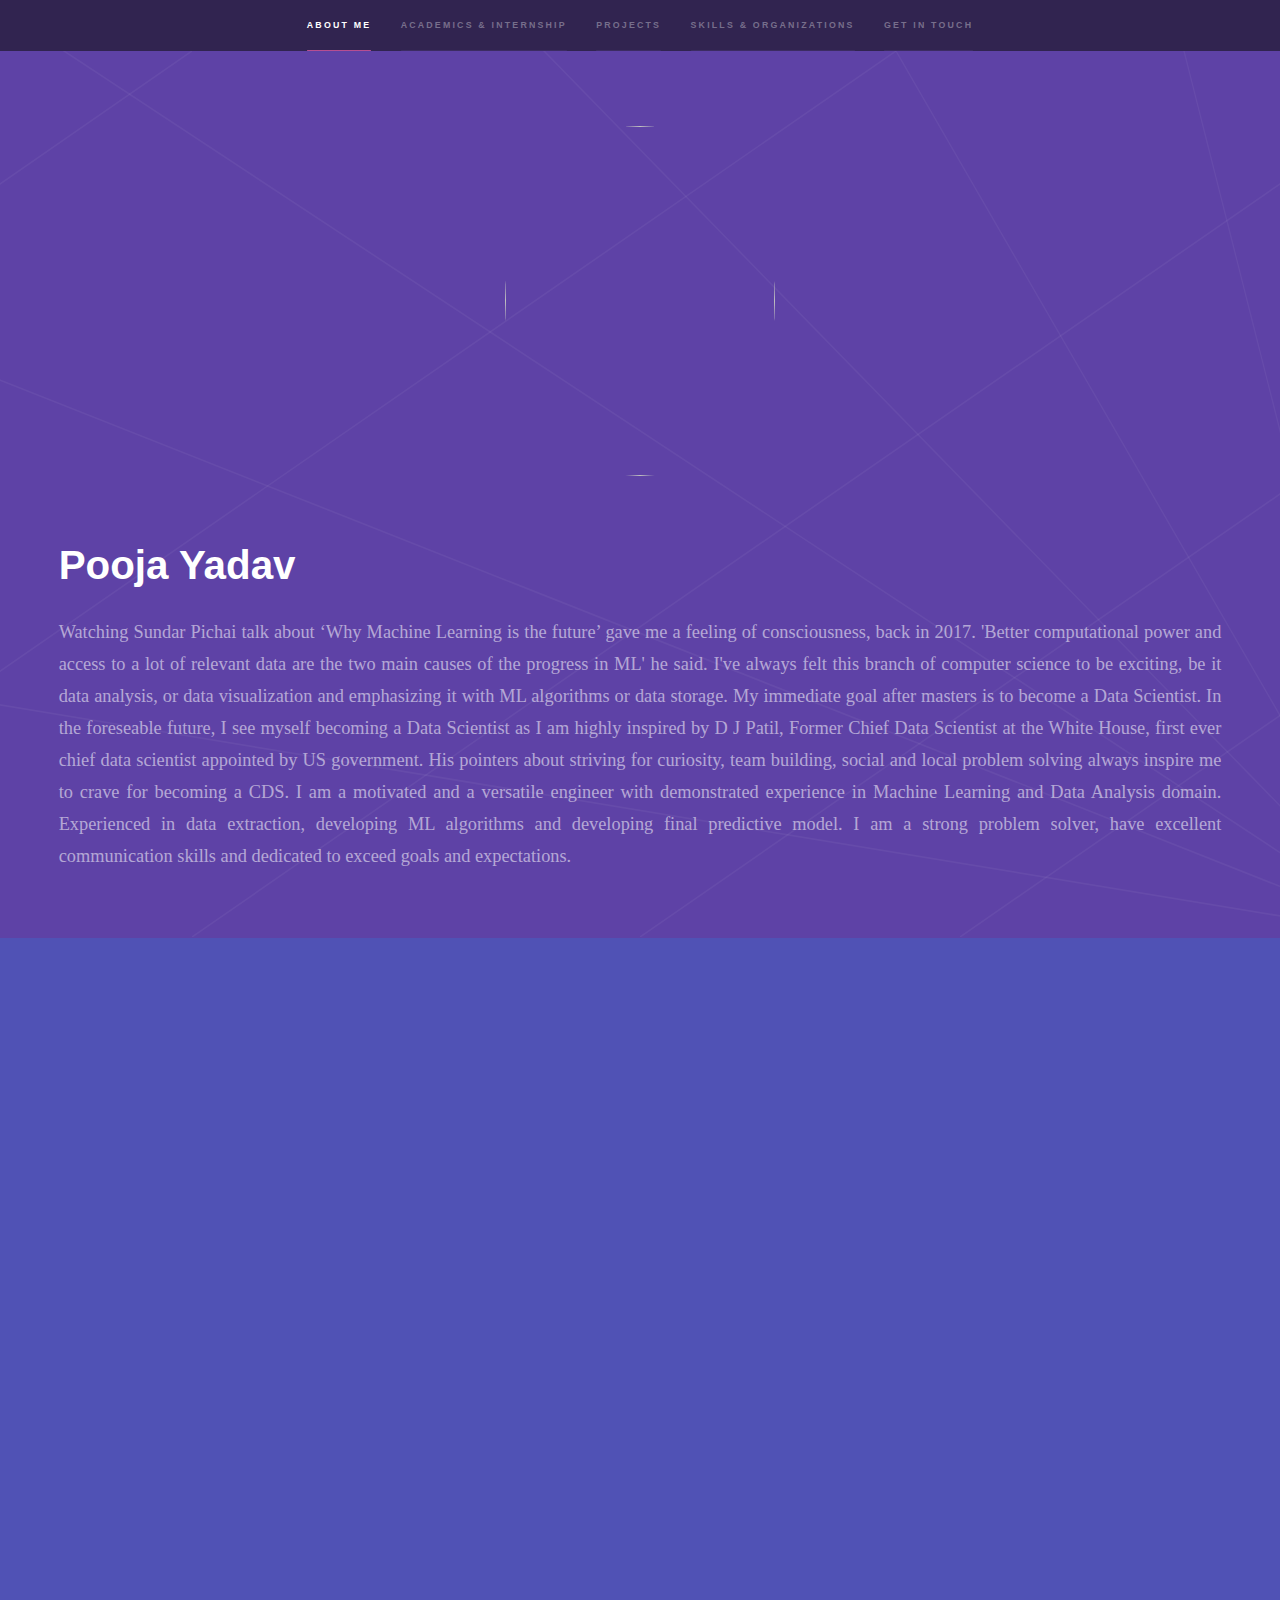
==== commit 66f6c460: "added uber data analytics" ====
--- a/index.html
+++ b/index.html
@@ -160,6 +160,19 @@
 										<li><a href="https://github.com/pooja97/in-memory-db" class="button scrolly">Learn more</a></li>
 									</ul>
 								</section>
+								<section>
+									<!-- <span class="icon major fa-gem"></span> -->
+									<h3>Uber Data Analytics</h3>
+									<p align = "justify">
+										Modeled and Implemented an ETL pipeline utilizing Python, Google Compute Engine, and mage-ai to efficiently extract, transform, and load Uber data into BigQuery. 
+										Created  an interactive Looker Studio dashboard to perform an in-depth analysis of Uber data based on different parameters.
+										Implemented filters and drill-down capabilities, enhancing user experience and enabling rapid trend identification and opportunities for optimization
+									</p>
+									<ul class="actions">
+										<li><a href="https://github.com/pooja97/in-memory-db" class="button scrolly">Learn more</a></li>
+									</ul>
+								</section>
+
 								
 							</div>
 							<ul class="actions">
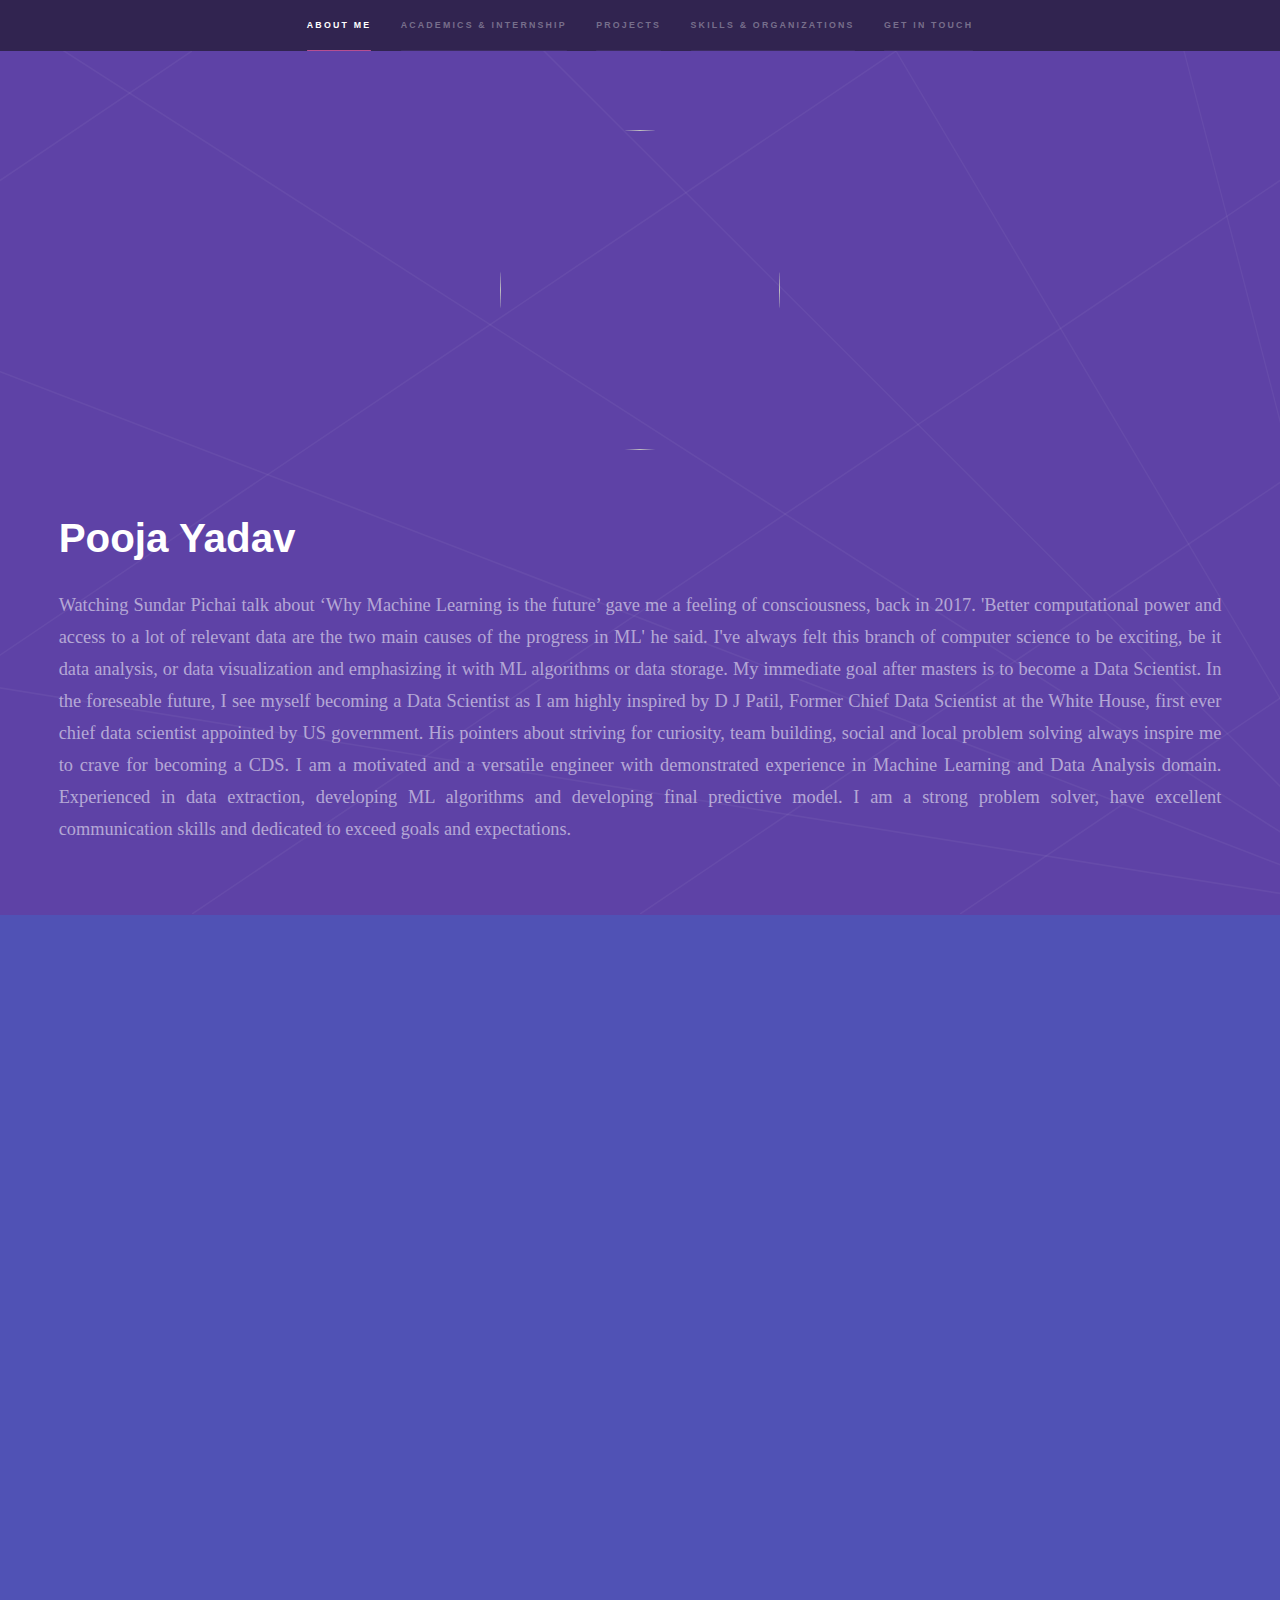
==== commit 1557d4bb: "Skills updation" ====
--- a/index.html
+++ b/index.html
@@ -34,7 +34,7 @@
 
 				<!-- Intro -->
 					<section id="intro" class="wrapper style1 fullscreen fade-up">
-						<IMG class="displayed" src="images/profile1.jpg" height="350" width="270">
+						<IMG class="displayed" src="images/profile1.jpg" height="320" width="280">
 						<div class="inner">
 							<h1>Pooja Yadav</h1>
 							<p style = "font-family:Times New Roman" align = "justify"> Watching Sundar Pichai talk about ‘Why Machine Learning is the future’ gave me a feeling of consciousness, back in 2017. 
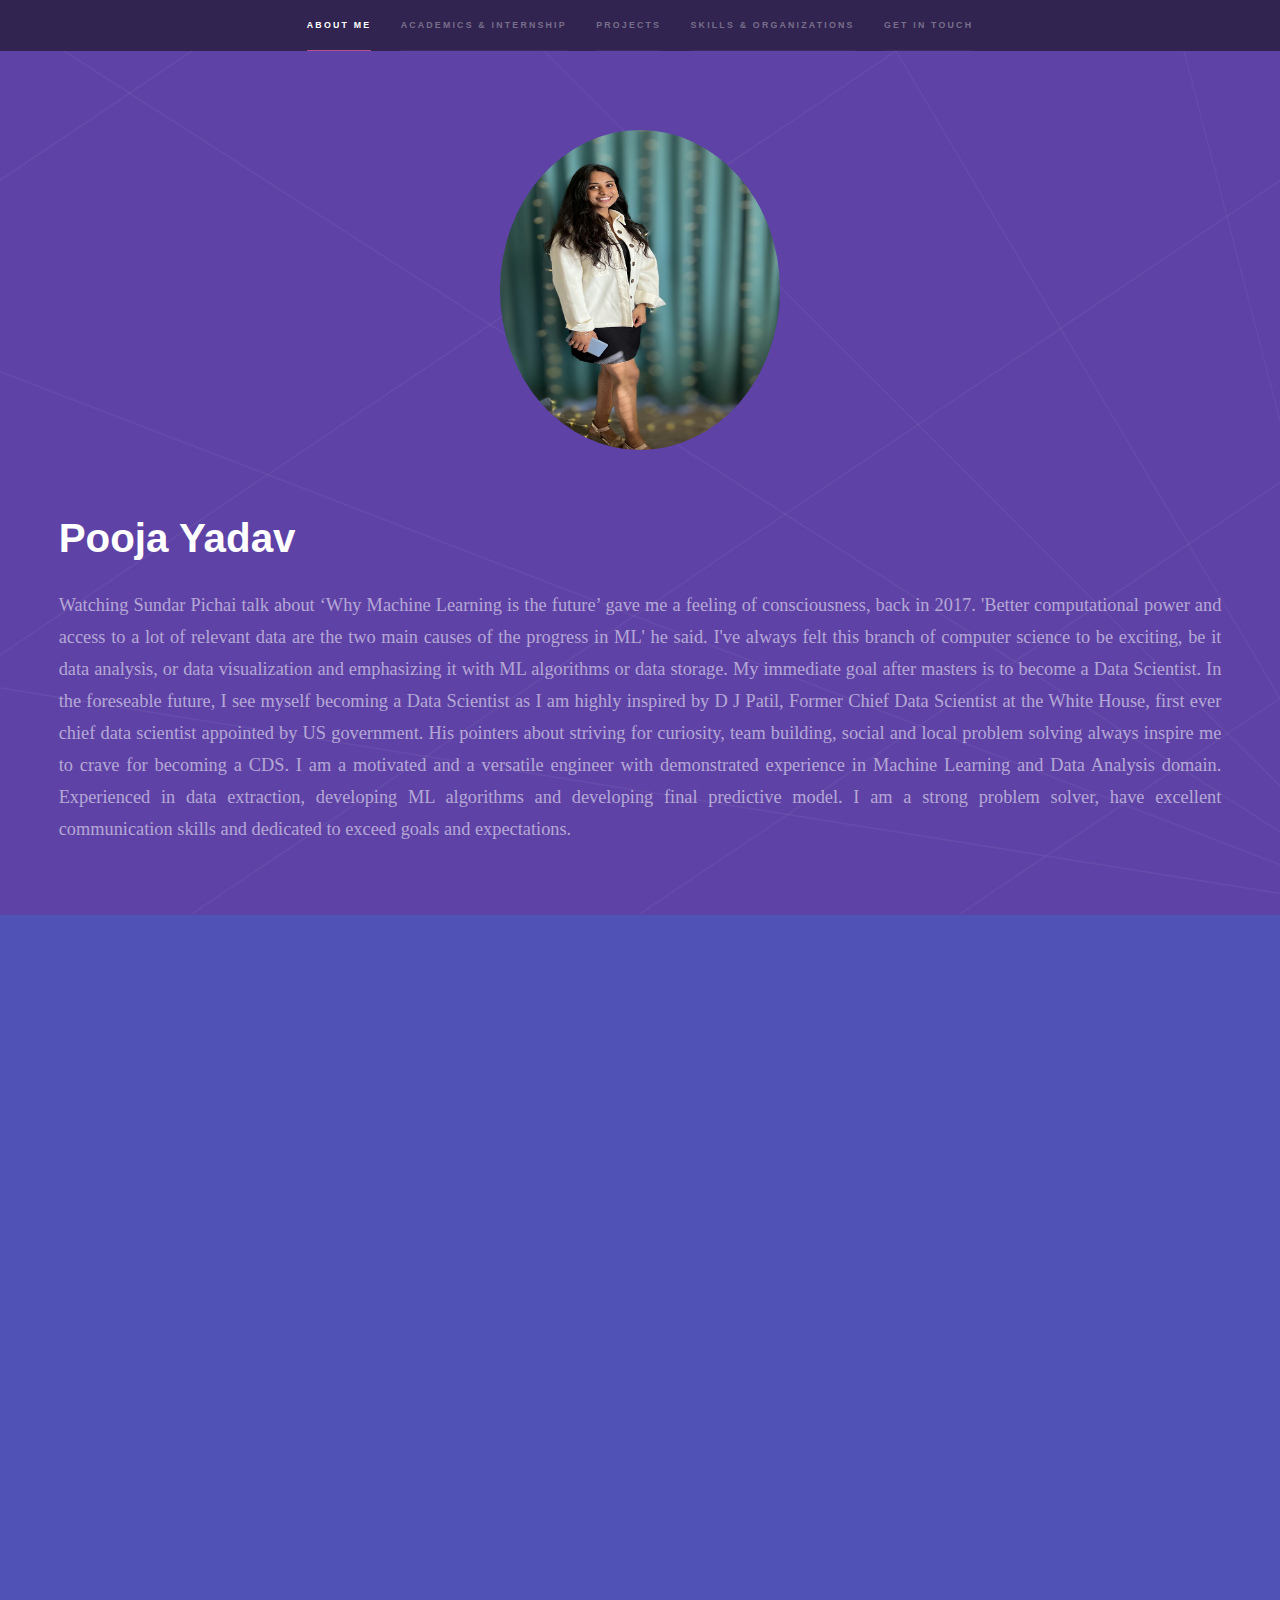
==== commit 4099042b: "updated work experience" ====
--- a/index.html
+++ b/index.html
@@ -34,7 +34,7 @@
 
 				<!-- Intro -->
 					<section id="intro" class="wrapper style1 fullscreen fade-up">
-						<IMG class="displayed" src="images/profile1.jpg" height="320" width="280">
+						<IMG class="displayed" src="images/profile1.jpeg" height="320" width="280">
 						<div class="inner">
 							<h1>Pooja Yadav</h1>
 							<p style = "font-family:Times New Roman" align = "justify"> Watching Sundar Pichai talk about ‘Why Machine Learning is the future’ gave me a feeling of consciousness, back in 2017. 
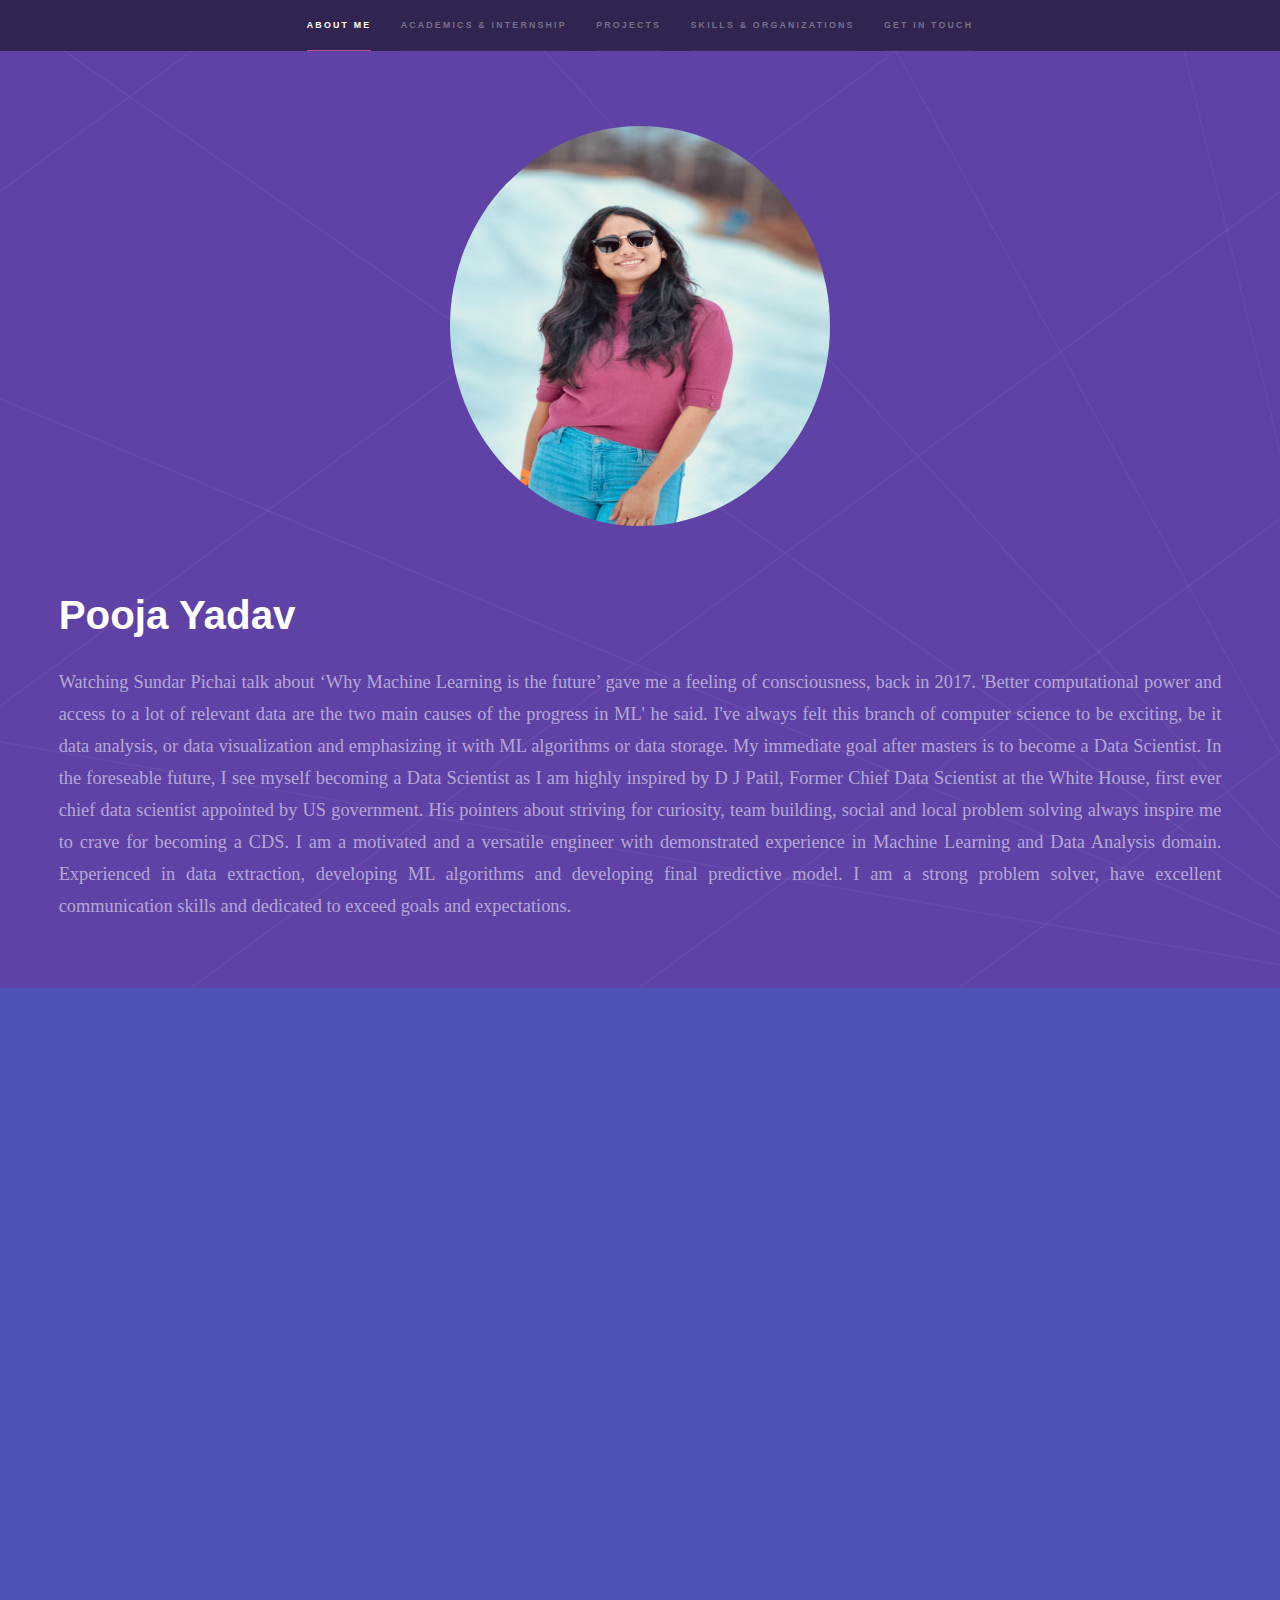
==== commit 2683b84a: "skills updation" ====
--- a/index.html
+++ b/index.html
@@ -34,7 +34,7 @@
 
 				<!-- Intro -->
 					<section id="intro" class="wrapper style1 fullscreen fade-up">
-						<IMG class="displayed" src="images/profile1.jpeg" height="320" width="280">
+						<IMG class="displayed" src="images/profile1.jpeg" height="400" width="380">
 						<div class="inner">
 							<h1>Pooja Yadav</h1>
 							<p style = "font-family:Times New Roman" align = "justify"> Watching Sundar Pichai talk about ‘Why Machine Learning is the future’ gave me a feeling of consciousness, back in 2017. 
@@ -221,7 +221,6 @@
 											<h3>Social</h3>
 											<ul class="icons">
 												<li><a href="https://github.com/pooja97" class="icon brands fa-github"><span class="label">GitHub</span></a></li>
-												<li><a href="https://www.instagram.com/__poooja.___/" class="icon brands fa-instagram"><span class="label">Instagram</span></a></li>
 												<li><a href="https://www.linkedin.com/in/poojayadav20/" class="icon brands fa-linkedin-in"><span class="label">LinkedIn</span></a></li>
 											</ul>
 										</li>
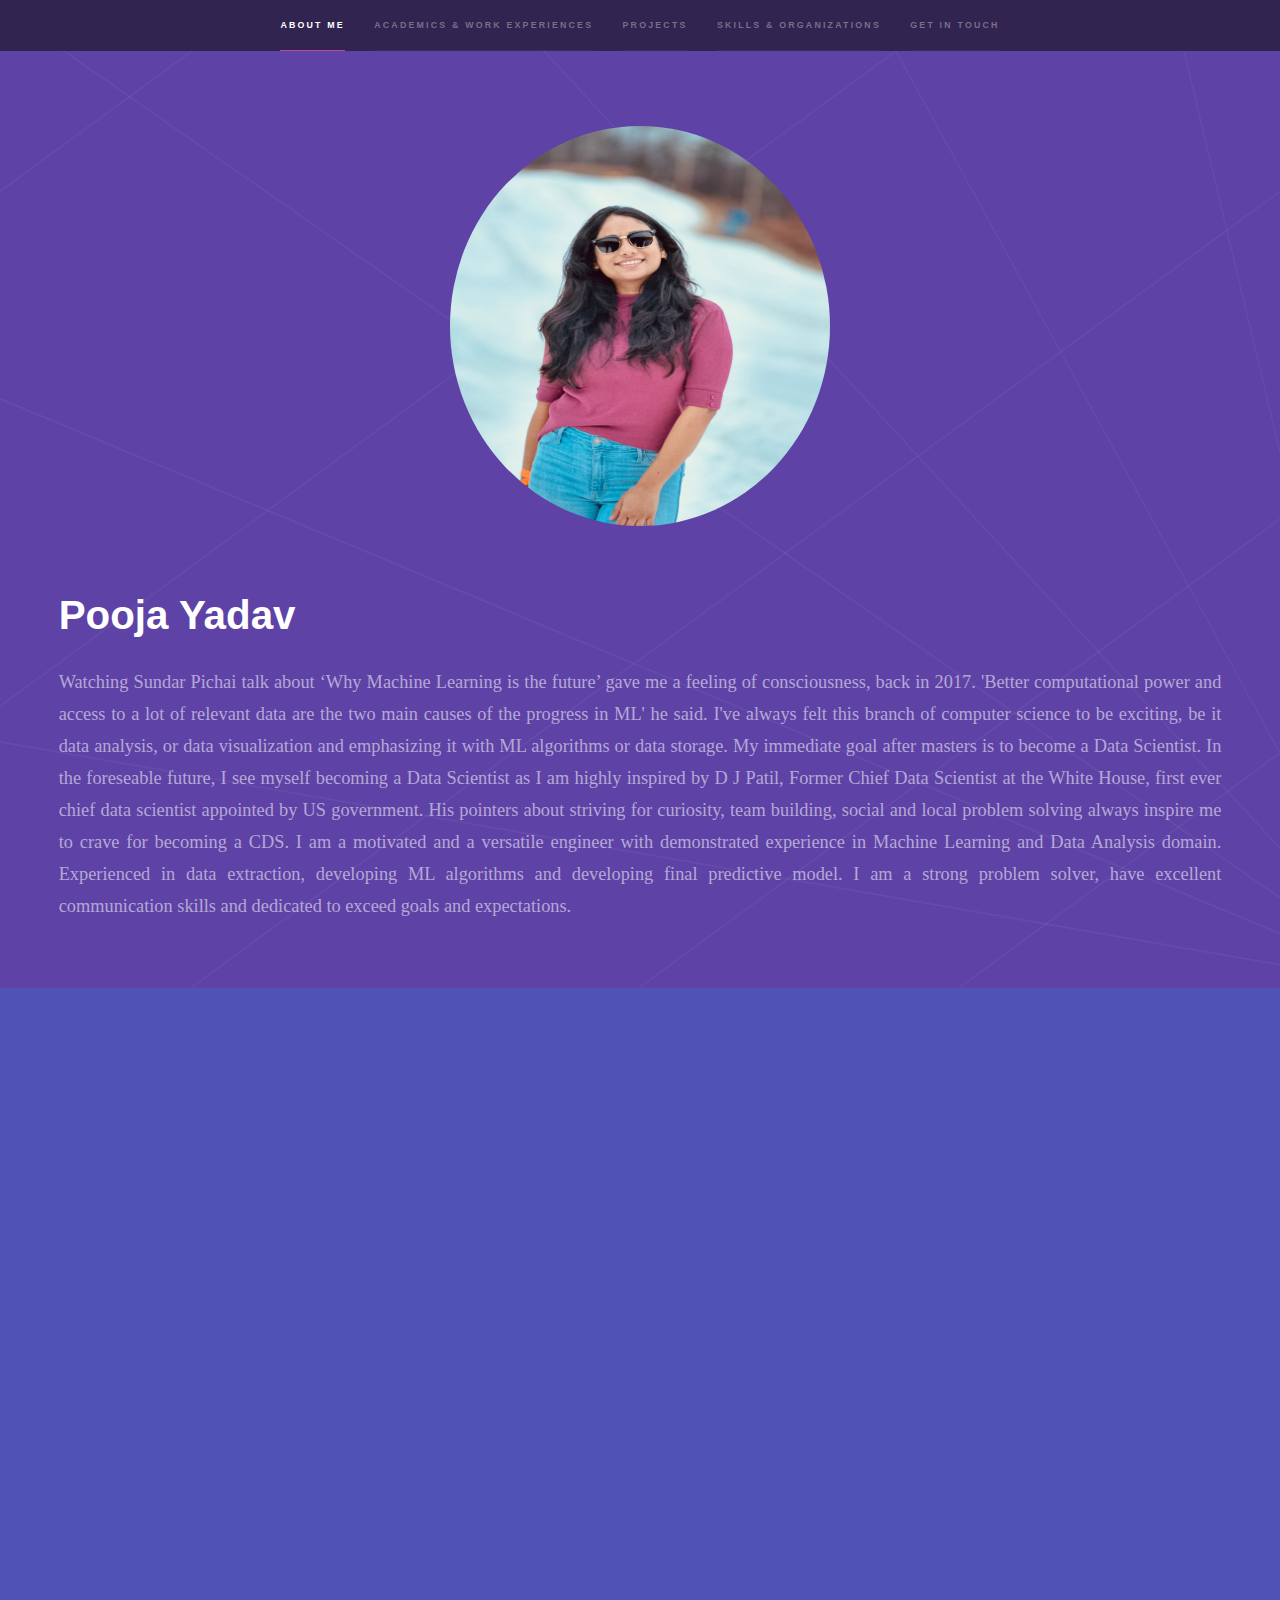
==== commit e8587fbd: "Job update" ====
--- a/index.html
+++ b/index.html
@@ -20,7 +20,7 @@
 					<nav>
 						<ul>
 							<li><a href="#intro">About Me</a></li>
-							<li><a href="#one">Academics & Internship</a></li>
+							<li><a href="#one">Academics & Work Experiences</a></li>
 							<li><a href="#two">Projects</a></li>
 							<li><a href="#three">Skills & Organizations</a></li>
 							<li><a href="#four">Get in touch</a></li>
--- a/assets/css/main.css
+++ b/assets/css/main.css
@@ -3376,7 +3376,7 @@
 		display: -webkit-flex;
 		display: -ms-flex;
 		display: flex;
-		background-color: #5e42a6;
+		background-color: #baabe1;
 		cursor: default;
 		padding: 1.75em 2em;
 	}
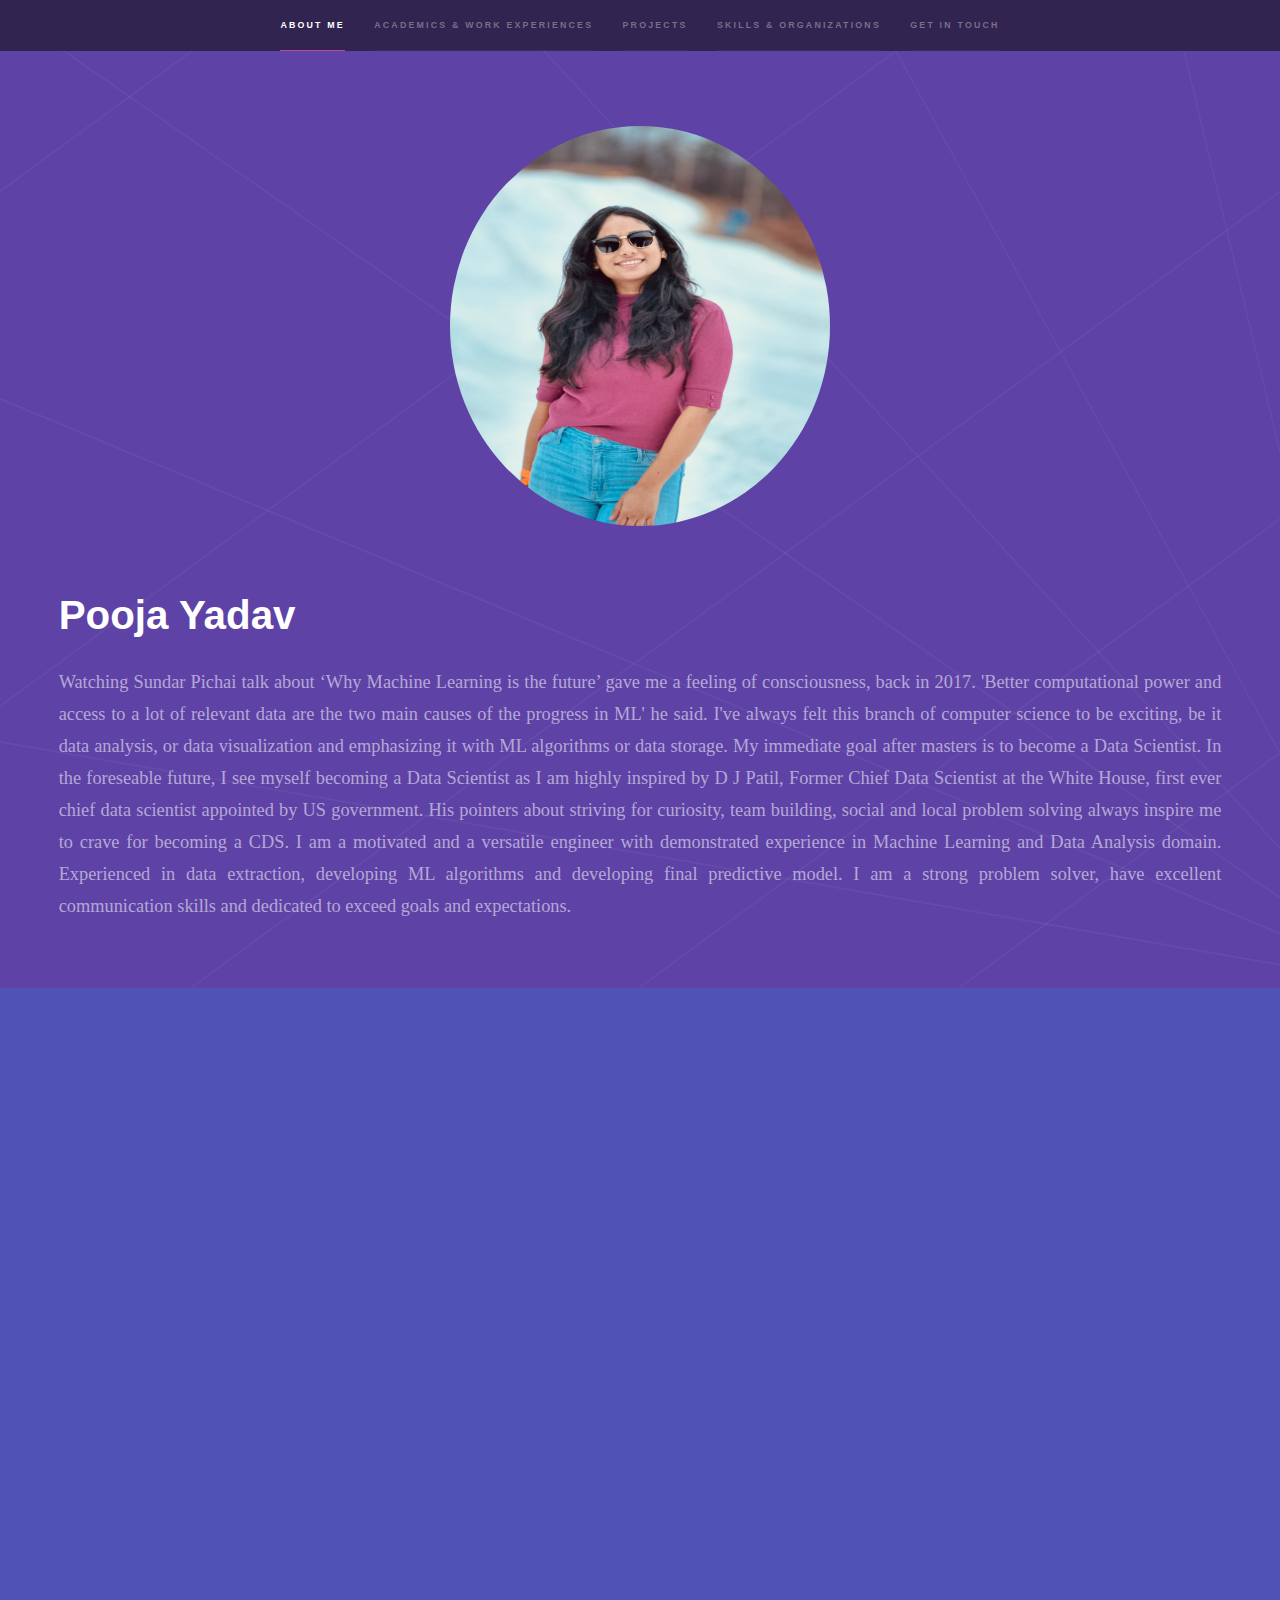
==== commit 7435ca39: "updation" ====
--- a/index.html
+++ b/index.html
@@ -57,7 +57,6 @@
 							<div class="content">
 								<div class="inner">
 									<h2>Academics</h2>
-									<p>Academics not only helps us get new and better jobs but also brings out the positive potentials within us.</p>
 									<h3>MASTER OF SCIENCE (MS)</h3>
 									<p>San Diego State University, Computer Science<br>
 									Aug 2023</p>
@@ -83,10 +82,10 @@
 							<!-- <a href="#" class="image"><img src="images/pic02.jpg" alt="" data-position="top center" /></a> -->
 							<div class="content">
 								<div class="inner">
-									<h2>Internships</h2>
-									<p>Internships give the first hand exposure working in the real world. It allows us to implement skill, knowlegde and
+									<h2>Work Experience</h2>
+									<!-- <p>Internships give the first hand exposure working in the real world. It allows us to implement skill, knowlegde and
 										the theoretical practice learnt before. I beleive that it is a learning curve with little experience of the professional world.
-										</p>
+										</p> -->
 									<ul class="actions">
 										<li><a href="generic.html" class="button">Learn more</a></li>
 									</ul>
@@ -187,10 +186,9 @@
 							<div class="content">
 								<div class="inner">
 									<h2>Skills & Organizations</h2>
-									<p>Skills are a important aspect of a person's career as they define your ability in your domain. In my opinion, with skills and 
-										knowledge, socializing is also an important aspect. Throughout my academic career, I have joined a lot of labs and organizations 
+									<p>Skills are a important aspect of a person's career as they define your ability in your domain. Throughout my academic career, I have joined a lot of labs and organizations 
 										for improving my self confidence, public speaking and networking. Technical as well as Non- technical knowledge are important when 
-										it comes to thriving in the society. Here are a few of my skills and the organizations that I have joined uptil now.
+										it comes to thriving in the society. 
 									</p>
 										<ul class="actions">
 										<li><a href="elements.html" class="button">Learn more</a></li>
@@ -214,10 +212,6 @@
 											<a href="mailto: pyadav5723@sdsu.edu">pyadav5723@sdsu.edu</a>
 										</li>
 										<li>
-											<h3>Phone</h3>
-											<a href="tel:+1-858-833-8979">+1(858) 833-8979</a><br>
-										</li>
-										<li>
 											<h3>Social</h3>
 											<ul class="icons">
 												<li><a href="https://github.com/pooja97" class="icon brands fa-github"><span class="label">GitHub</span></a></li>
--- a/assets/css/main.css
+++ b/assets/css/main.css
@@ -193,10 +193,10 @@
 		}
 
 			h1.major:after {
-				background-image: -moz-linear-gradient(to right, #5e42a653, #b74e91);
-				background-image: -webkit-linear-gradient(to right, #5e42a653, #b74e91);
-				background-image: -ms-linear-gradient(to right, #5e42a653, #b74e91);
-				background-image: linear-gradient(to right, #5e42a653, #b74e91);
+				background-image: -moz-linear-gradient(to right, #5e42a653, #530336);
+				background-image: -webkit-linear-gradient(to right, #5e42a653, #530336);
+				background-image: -ms-linear-gradient(to right, #5e42a653, #530336);
+				background-image: linear-gradient(to right, #5e42a653, #530336);
 				-moz-transition: max-width 0.2s ease;
 				-webkit-transition: max-width 0.2s ease;
 				-ms-transition: max-width 0.2s ease;
@@ -1911,7 +1911,7 @@
 		button.primary,
 		.button.primary {
 			background-color: #ffffff;
-			color: #312450 !important;
+			color: #727174 !important;
 		}
 
 			input[type="submit"].primary:after,
@@ -2352,7 +2352,7 @@
 
 		select option {
 			color: #ffffff;
-			background: #312450;
+			background: #727174#312450;
 		}
 
 		select:focus::-ms-value {
@@ -2440,7 +2440,7 @@
 		input[type="radio"]:checked + label:before {
 			background: #ffffff;
 			border-color: #ffffff;
-			color: #b74e91;
+			color: #de99c5;
 			content: '\f00c';
 		}
 
@@ -2521,7 +2521,7 @@
 			display: block;
 			background: #ffffff;
 			border-radius: 100%;
-			color: #312450;
+			color: #727174;
 			text-align: center;
 			line-height: 2.5em;
 			margin: 0 0 1.3em 0;
@@ -2532,11 +2532,11 @@
 			}
 
 				.wrapper.style1 .icon.major:before {
-					color: #5e42a6;
+					color: #7e7792;
 				}
 
 				.wrapper.style1-alt .icon.major:before {
-					color: #493382;
+					color: #7e7792;
 				}
 
 				.wrapper.style2 .icon.major:before {
@@ -3028,7 +3028,7 @@
 				-webkit-transition: opacity 1s ease;
 				-ms-transition: opacity 1s ease;
 				transition: opacity 1s ease;
-				background: rgba(49, 36, 80, 0.9);
+				background: #727174;
 				content: '';
 				display: block;
 				height: 100%;
